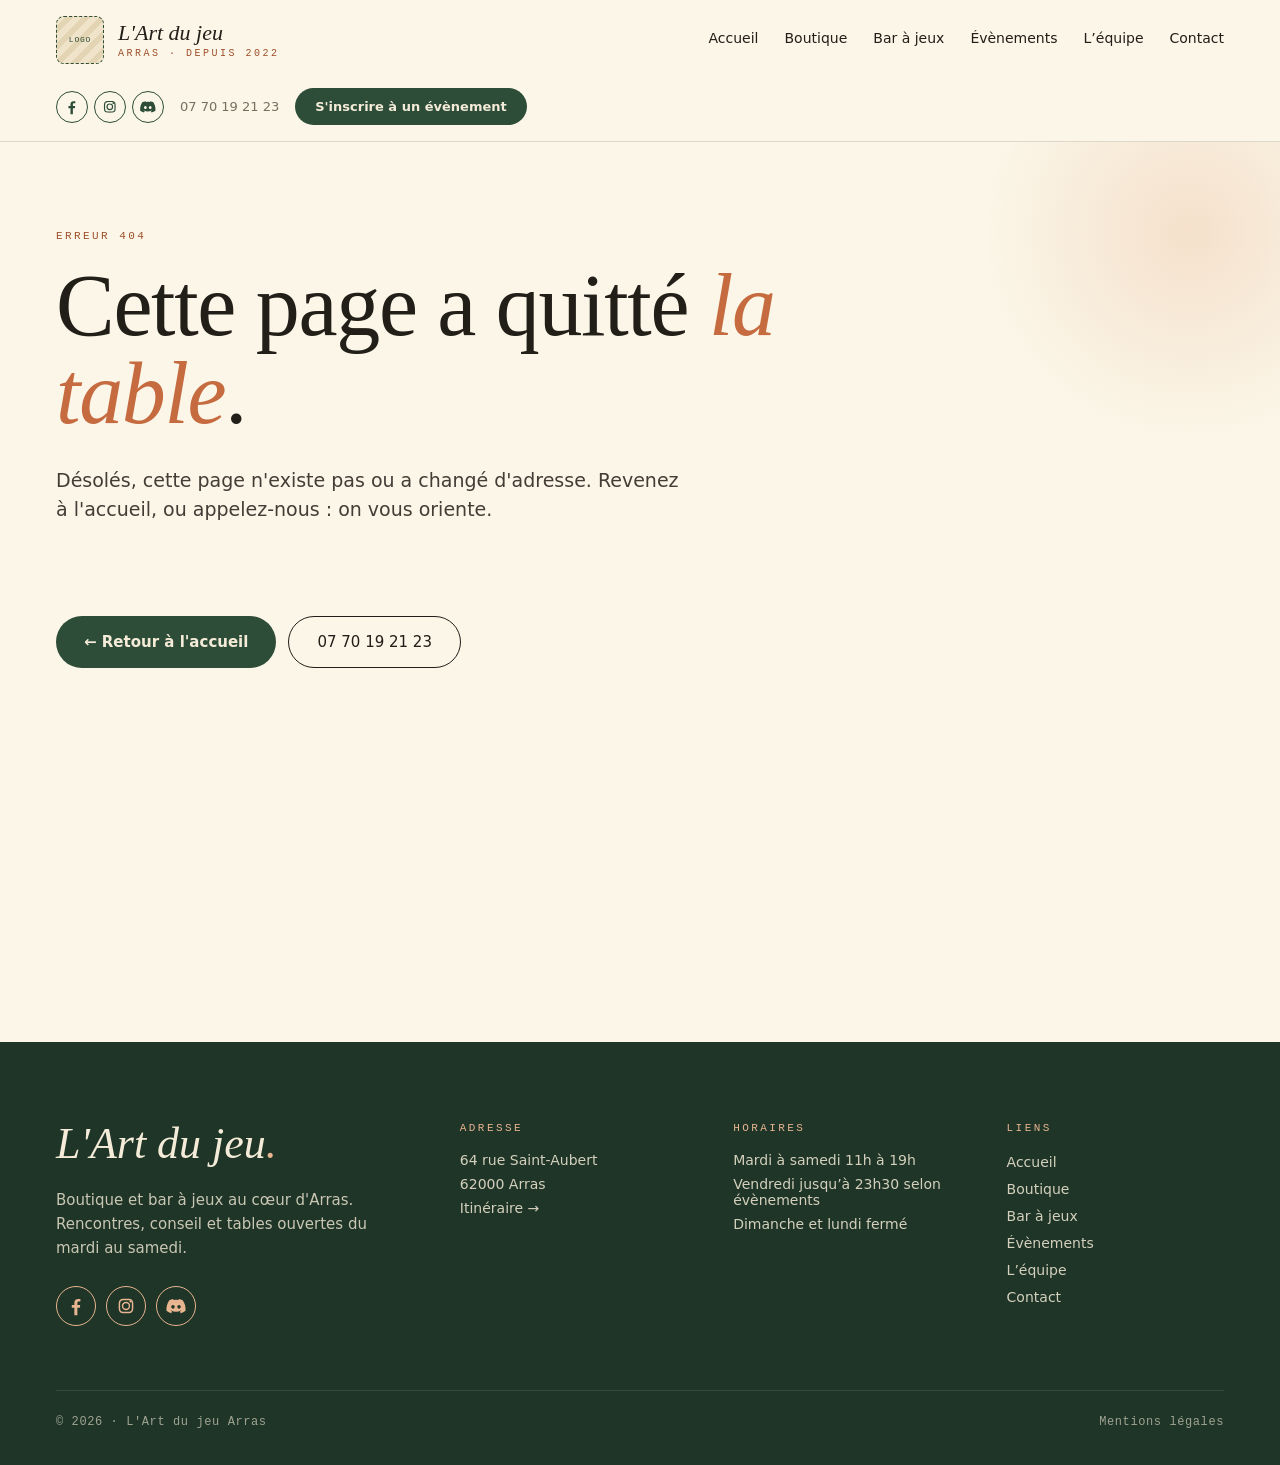
==== 404/index.html @ 3805fa7f "Démo du 2026-09-25" ====
<!DOCTYPE html><html lang="fr" data-beasties-container><head>
  <meta charset="utf-8">
  <title>Page introuvable · L’Art du jeu Arras</title>
  <base href="/lartdujeu-demo/">
  <meta name="viewport" content="width=device-width, initial-scale=1">
  <meta name="theme-color" content="#FBF6E8">
  <link rel="icon" type="image/svg+xml" href="favicon.svg">
  <!-- TODO logo : apple-touch-icon provisoire (lettre « L » du favicon), à décliner du logo -->
  <link rel="apple-touch-icon" href="apple-touch-icon.png">
  <!-- Partage (Open Graph, X/Twitter) : balises communes à toutes les pages ; og:title, og:description,
       og:url et l'URL canonique sont posés par route (src/app/seo-title-strategy.ts). -->
  <meta property="og:type" content="website">
  <meta property="og:site_name" content="L'Art du jeu Arras">
  <meta property="og:locale" content="fr_FR">
  <!-- TODO image de partage : og-partage.png provisoire, à refaire avec le logo et les photos -->
  <meta property="og:image" content="https://grissadrauka.github.io/lartdujeu-demo/og-partage.png">
  <meta property="og:image:width" content="1200">
  <meta property="og:image:height" content="630">
  <meta property="og:image:alt" content="L'Art du jeu, boutique et bar à jeux à Arras : le bon jeu, la bonne tablée.">
  <meta name="twitter:card" content="summary_large_image">
  <!-- Polices hébergées sur le site (src/styles/_fonts.scss) : préchargement de celles du haut de page -->
  <link rel="preload" href="fonts/manrope-latin.woff2" as="font" type="font/woff2" crossorigin>
  <link rel="preload" href="fonts/instrument-serif-latin.woff2" as="font" type="font/woff2" crossorigin>
  <link rel="preload" href="fonts/instrument-serif-italic-latin.woff2" as="font" type="font/woff2" crossorigin>
<style>@font-face{font-family:"Instrument Serif";font-style:italic;font-weight:400;font-display:swap;src:url(fonts/instrument-serif-italic-latin-ext.woff2) format("woff2");unicode-range:U+0100-02BA,U+02BD-02C5,U+02C7-02CC,U+02CE-02D7,U+02DD-02FF,U+0304,U+0308,U+0329,U+1D00-1DBF,U+1E00-1E9F,U+1EF2-1EFF,U+2020,U+20A0-20AB,U+20AD-20C0,U+2113,U+2C60-2C7F,U+A720-A7FF}@font-face{font-family:"Instrument Serif";font-style:italic;font-weight:400;font-display:swap;src:url(fonts/instrument-serif-italic-latin.woff2) format("woff2");unicode-range:U+0000-00FF,U+0131,U+0152-0153,U+02BB-02BC,U+02C6,U+02DA,U+02DC,U+0304,U+0308,U+0329,U+2000-206F,U+20AC,U+2122,U+2191,U+2193,U+2212,U+2215,U+FEFF,U+FFFD}@font-face{font-family:"Instrument Serif";font-style:normal;font-weight:400;font-display:swap;src:url(fonts/instrument-serif-latin-ext.woff2) format("woff2");unicode-range:U+0100-02BA,U+02BD-02C5,U+02C7-02CC,U+02CE-02D7,U+02DD-02FF,U+0304,U+0308,U+0329,U+1D00-1DBF,U+1E00-1E9F,U+1EF2-1EFF,U+2020,U+20A0-20AB,U+20AD-20C0,U+2113,U+2C60-2C7F,U+A720-A7FF}@font-face{font-family:"Instrument Serif";font-style:normal;font-weight:400;font-display:swap;src:url(fonts/instrument-serif-latin.woff2) format("woff2");unicode-range:U+0000-00FF,U+0131,U+0152-0153,U+02BB-02BC,U+02C6,U+02DA,U+02DC,U+0304,U+0308,U+0329,U+2000-206F,U+20AC,U+2122,U+2191,U+2193,U+2212,U+2215,U+FEFF,U+FFFD}@font-face{font-family:JetBrains Mono;font-style:normal;font-weight:400 500;font-display:swap;src:url(fonts/jetbrains-mono-latin-ext.woff2) format("woff2");unicode-range:U+0100-02BA,U+02BD-02C5,U+02C7-02CC,U+02CE-02D7,U+02DD-02FF,U+0304,U+0308,U+0329,U+1D00-1DBF,U+1E00-1E9F,U+1EF2-1EFF,U+2020,U+20A0-20AB,U+20AD-20C0,U+2113,U+2C60-2C7F,U+A720-A7FF}@font-face{font-family:JetBrains Mono;font-style:normal;font-weight:400 500;font-display:swap;src:url(fonts/jetbrains-mono-latin.woff2) format("woff2");unicode-range:U+0000-00FF,U+0131,U+0152-0153,U+02BB-02BC,U+02C6,U+02DA,U+02DC,U+0304,U+0308,U+0329,U+2000-206F,U+20AC,U+2122,U+2191,U+2193,U+2212,U+2215,U+FEFF,U+FFFD}@font-face{font-family:Manrope;font-style:normal;font-weight:400 700;font-display:swap;src:url(fonts/manrope-latin-ext.woff2) format("woff2");unicode-range:U+0100-02BA,U+02BD-02C5,U+02C7-02CC,U+02CE-02D7,U+02DD-02FF,U+0304,U+0308,U+0329,U+1D00-1DBF,U+1E00-1E9F,U+1EF2-1EFF,U+2020,U+20A0-20AB,U+20AD-20C0,U+2113,U+2C60-2C7F,U+A720-A7FF}@font-face{font-family:Manrope;font-style:normal;font-weight:400 700;font-display:swap;src:url(fonts/manrope-latin.woff2) format("woff2");unicode-range:U+0000-00FF,U+0131,U+0152-0153,U+02BB-02BC,U+02C6,U+02DA,U+02DC,U+0304,U+0308,U+0329,U+2000-206F,U+20AC,U+2122,U+2191,U+2193,U+2212,U+2215,U+FEFF,U+FFFD}:root{--paper: #fbf6e8;--cream: #f4ecd8;--cream-soft: #eae0c8;--forest: #2e4d38;--forest-deep: #1f3527;--terra: #c56b3f;--terra-deep: #9f4f2a;--terra-deeper: #864526;--apricot: #e8b591;--ink: #221e18;--mute: #7a6f5f;--rule: rgba(34, 30, 24, .14);--rule-on-dark: rgba(244, 236, 216, .18);--ph-cream-bg: #efe4c9;--ph-cream-stripe: #e3d5b3;--font-serif: "Instrument Serif", serif;--font-sans: "Manrope", system-ui, sans-serif;--font-mono: "JetBrains Mono", ui-monospace, monospace;--frame-max: 1440px;--content-max: 1328px;--gutter: 56px;--section-y: 110px;--radius-pill: 999px;--radius-logo: 8px;--shadow-polaroid-lg: 0 24px 40px rgba(34, 30, 24, .18);--shadow-polaroid-md: 0 18px 32px rgba(34, 30, 24, .16);--shadow-polaroid-sm: 0 12px 24px rgba(34, 30, 24, .15);--shadow-polaroid-dark-lg: 0 30px 50px rgba(0, 0, 0, .35);--shadow-polaroid-dark-md: 0 24px 36px rgba(0, 0, 0, .3);--focus-ring: var(--terra);--transition-fast: .15s ease}@media(max-width:960px){:root{--gutter: 24px}}.btn{display:inline-flex;align-items:center;border:0;border-radius:var(--radius-pill);font-weight:600;text-decoration:none;cursor:pointer;transition:background-color var(--transition-fast),color var(--transition-fast)}.btn--lg{padding:16px 28px;font-size:15px}.btn--forest{background:var(--forest);color:var(--cream)}.btn--forest:hover,.btn--forest:focus-visible{background:var(--forest-deep);color:var(--cream)}.btn--outline{border:1.5px solid var(--ink);background:transparent;color:var(--ink);font-weight:500}*,*:before,*:after{box-sizing:border-box}html,body{margin:0;padding:0;background:var(--paper)}body{font-family:var(--font-sans);color:var(--ink);-webkit-font-smoothing:antialiased}a{color:inherit}a:hover{color:var(--terra-deep)}a:not(.btn,.pill,.skip-link,.link--logo,.link--bordered):is(:hover,:focus-visible){text-decoration-line:underline;text-underline-offset:.2em}button{font-family:inherit}.visually-hidden,.skip-link{position:absolute!important;width:1px;height:1px;padding:0;margin:-1px;overflow:hidden;clip:rect(0,0,0,0);white-space:nowrap;border:0}.skip-link:focus-visible{position:fixed!important;top:12px;left:12px;z-index:200;width:auto;height:auto;margin:0;padding:11px 20px;clip:auto;background:var(--forest);color:var(--cream);border-radius:var(--radius-pill);font-size:13px;font-weight:600;text-decoration:none}main[tabindex="-1"]:focus{outline:none}
</style><link rel="stylesheet" href="styles-6MZDBG5O.css" media="print" onload="this.media='all'"><noscript><link rel="stylesheet" href="styles-6MZDBG5O.css"></noscript><style ng-app-id="ng">[_nghost-ng-c1560462868]{display:contents}.header[_ngcontent-ng-c1560462868]{position:sticky;top:0;z-index:50;display:flex;flex-wrap:wrap;align-items:center;justify-content:space-between;gap:24px;padding-top:16px;padding-bottom:16px;padding-right:max(var(--gutter),(100% - var(--content-max)) / 2);padding-left:max(var(--gutter),(100% - var(--content-max)) / 2);background:var(--paper);border-bottom:1px solid var(--rule)}@media(max-width:960px){.header[_ngcontent-ng-c1560462868]{flex-wrap:nowrap}}.brand[_ngcontent-ng-c1560462868]{display:flex;align-items:center;gap:14px;text-decoration:none;color:inherit}.brand[_ngcontent-ng-c1560462868]:hover{color:inherit}.brand__logo[_ngcontent-ng-c1560462868]{display:flex;flex:none;align-items:center;justify-content:center;width:48px;height:48px;border:1px dashed var(--forest);border-radius:var(--radius-logo);background:repeating-linear-gradient(135deg,var(--ph-cream-bg) 0 6px,var(--ph-cream-stripe) 6px 12px);color:var(--forest);font:500 8px/1 var(--font-mono);letter-spacing:.1em}.brand__text[_ngcontent-ng-c1560462868]{display:flex;flex-direction:column;line-height:1.1}.brand__name[_ngcontent-ng-c1560462868]{font-family:var(--font-serif);font-size:22px;font-style:italic;color:var(--ink)}.brand__tagline[_ngcontent-ng-c1560462868]{margin-top:2px;font-family:var(--font-mono);font-size:10px;letter-spacing:.25em;text-transform:uppercase;color:var(--terra-deep)}.nav[_ngcontent-ng-c1560462868]{display:flex;flex-wrap:wrap;gap:26px;font-size:14px}@media(max-width:960px){.nav[_ngcontent-ng-c1560462868]{display:none}}.nav__link[_ngcontent-ng-c1560462868], .menu__link[_ngcontent-ng-c1560462868]{padding-bottom:3px;border-bottom:1.5px solid transparent;color:var(--ink);font-weight:500;text-decoration:none}.nav__link[_ngcontent-ng-c1560462868]:hover, .nav__link[_ngcontent-ng-c1560462868]:focus-visible, .menu__link[_ngcontent-ng-c1560462868]:hover, .menu__link[_ngcontent-ng-c1560462868]:focus-visible{border-bottom-color:currentColor;color:var(--terra-deep)}.nav__link.is-active[_ngcontent-ng-c1560462868], .menu__link.is-active[_ngcontent-ng-c1560462868]{border-bottom-color:var(--terra);color:var(--forest);font-weight:600}.actions[_ngcontent-ng-c1560462868]{display:flex;align-items:center;gap:16px;font-size:13px}@media(max-width:960px){.actions[_ngcontent-ng-c1560462868]{display:none}}.actions__phone[_ngcontent-ng-c1560462868]{color:var(--mute);font-variant-numeric:tabular-nums}.pill[_ngcontent-ng-c1560462868]{display:inline-flex;align-items:center;padding:11px 20px;border-radius:var(--radius-pill);font-size:13px;font-weight:600;text-decoration:none;white-space:nowrap;transition:background-color var(--transition-fast)}.pill--forest[_ngcontent-ng-c1560462868]{background:var(--forest);color:var(--cream)}.pill--forest[_ngcontent-ng-c1560462868]:hover, .pill--forest[_ngcontent-ng-c1560462868]:focus-visible{background:var(--forest-deep);color:var(--cream)}.burger[_ngcontent-ng-c1560462868], .menu__close[_ngcontent-ng-c1560462868]{display:flex;flex:none;align-items:center;justify-content:center;width:44px;height:44px;margin-right:-10px;padding:0;border:0;background:transparent;color:var(--ink);cursor:pointer}.burger[_ngcontent-ng-c1560462868]   svg[_ngcontent-ng-c1560462868], .menu__close[_ngcontent-ng-c1560462868]   svg[_ngcontent-ng-c1560462868]{width:24px;height:24px;fill:none;stroke:currentColor;stroke-width:1.75;stroke-linecap:round}@media(min-width:961px){.burger[_ngcontent-ng-c1560462868]{display:none}}.menu[_ngcontent-ng-c1560462868]{position:fixed;inset:0;z-index:100;display:flex;flex-direction:column;overflow-y:auto;padding:0 var(--gutter) 40px;background:var(--paper)}.menu[hidden][_ngcontent-ng-c1560462868]{display:none}@media(min-width:961px){.menu[_ngcontent-ng-c1560462868]{display:none}}.menu__top[_ngcontent-ng-c1560462868]{display:flex;flex:none;align-items:center;justify-content:flex-end;height:81px}.menu__nav[_ngcontent-ng-c1560462868]{display:flex;flex-direction:column;align-items:flex-start;gap:14px;margin-top:16px}.menu__link[_ngcontent-ng-c1560462868]{font-family:var(--font-serif);font-size:32px;line-height:1.15}.menu__link.is-active[_ngcontent-ng-c1560462868]{font-weight:400}.menu__extras[_ngcontent-ng-c1560462868]{display:flex;flex-direction:column;align-items:flex-start;gap:24px;margin-top:40px}.menu__phone[_ngcontent-ng-c1560462868]{color:var(--mute);font-size:15px;font-variant-numeric:tabular-nums}:where(.actions__phone[_ngcontent-ng-c1560462868], .menu__phone[_ngcontent-ng-c1560462868]){text-decoration:none}</style><style ng-app-id="ng">:where(.footer[_ngcontent-ng-c1738667600]   a[_ngcontent-ng-c1738667600]){color:inherit;text-decoration:none}.footer[_ngcontent-ng-c1738667600]{padding-top:80px;padding-bottom:36px;padding-right:max(var(--gutter),(100% - var(--content-max)) / 2);padding-left:max(var(--gutter),(100% - var(--content-max)) / 2);background:var(--forest-deep);color:var(--cream);--focus-ring: var(--apricot)}.footer[_ngcontent-ng-c1738667600]   a[_ngcontent-ng-c1738667600]:hover{color:var(--apricot)}.footer__grid[_ngcontent-ng-c1738667600]{display:grid;grid-template-columns:1.6fr 1fr 1fr 1fr;align-items:start;gap:56px}@media(max-width:960px){.footer__grid[_ngcontent-ng-c1738667600]{grid-template-columns:1fr}}.footer__name[_ngcontent-ng-c1738667600]{margin:0;font-family:var(--font-serif);font-size:44px;font-style:italic;line-height:1}.footer__dot[_ngcontent-ng-c1738667600]{color:var(--apricot)}.footer__pitch[_ngcontent-ng-c1738667600]{max-width:360px;margin:22px 0 0;font-size:15px;line-height:1.6;opacity:.8}.footer__socials[_ngcontent-ng-c1738667600]{margin-top:26px}.footer__title[_ngcontent-ng-c1738667600]{margin:0 0 18px;font-family:var(--font-mono);font-size:11px;font-weight:400;letter-spacing:.22em;text-transform:uppercase;color:var(--apricot)}.footer__list[_ngcontent-ng-c1738667600]{display:flex;flex-direction:column;gap:8px;margin:0;padding:0;list-style:none}.footer__list[_ngcontent-ng-c1738667600]   li[_ngcontent-ng-c1738667600]{font-size:14px;font-variant-numeric:tabular-nums;opacity:.85}.footer__list--links[_ngcontent-ng-c1738667600]   li[_ngcontent-ng-c1738667600]{font-size:16px}.footer__list--links[_ngcontent-ng-c1738667600]   li[_ngcontent-ng-c1738667600]   a[_ngcontent-ng-c1738667600]{font-size:14px}.footer__bottom[_ngcontent-ng-c1738667600]{display:flex;flex-wrap:wrap;justify-content:space-between;gap:12px;margin-top:64px;padding-top:24px;border-top:1px solid var(--rule-on-dark);font-family:var(--font-mono);font-size:12px;letter-spacing:.05em;opacity:.6}</style><style ng-app-id="ng">[_nghost-ng-c3485440566]{display:block;--tone: var(--forest)}.tone-apricot[_nghost-ng-c3485440566]{--tone: var(--apricot)}.socials[_ngcontent-ng-c3485440566]{display:flex;gap:var(--gap);margin:0;padding:0;list-style:none}a[_ngcontent-ng-c3485440566]{display:flex;align-items:center;justify-content:center;width:var(--size);height:var(--size);border:1px solid var(--tone);border-radius:50%;color:var(--tone)}a[_ngcontent-ng-c3485440566]:hover{color:var(--tone)}svg[_ngcontent-ng-c3485440566]{width:calc(var(--size) * .55);height:calc(var(--size) * .55);fill:currentColor}</style><style ng-app-id="ng">[_nghost-ng-c2407406212]{display:block;min-height:100svh}.actions[_ngcontent-ng-c2407406212]{padding-right:max(var(--gutter),(100% - var(--content-max)) / 2);padding-left:max(var(--gutter),(100% - var(--content-max)) / 2);display:flex;flex-wrap:wrap;gap:12px;padding-bottom:var(--section-y);background:var(--paper)}</style><style ng-app-id="ng">[_nghost-ng-c1522239217]{display:block}.hero[_ngcontent-ng-c1522239217]{position:relative;overflow:hidden;padding-top:88px;padding-bottom:72px;padding-right:max(var(--gutter),(100% - var(--content-max)) / 2);padding-left:max(var(--gutter),(100% - var(--content-max)) / 2);background:var(--paper);color:var(--ink)}.hero__glow[_ngcontent-ng-c1522239217]{position:absolute;top:-120px;right:calc(max(0px,(100% - var(--frame-max)) / 2) - 120px);width:420px;height:420px;border-radius:50%;background:radial-gradient(circle,color-mix(in srgb,var(--apricot) 33%,transparent) 0%,transparent 70%);pointer-events:none}.hero__inner[_ngcontent-ng-c1522239217]{position:relative;max-width:880px}.hero__title[_ngcontent-ng-c1522239217]{margin:20px 0 0;font-family:var(--font-serif);font-size:88px;font-weight:400;line-height:1;letter-spacing:-.015em}@media(max-width:960px){.hero__title[_ngcontent-ng-c1522239217]{font-size:56px}}.hero__title[_ngcontent-ng-c1522239217]     em.terra{color:var(--terra)}.hero__title[_ngcontent-ng-c1522239217]     em.forest{color:var(--forest)}.hero__subtitle[_ngcontent-ng-c1522239217]{max-width:640px;margin:28px 0 1em;font-size:19px;line-height:1.55;opacity:.85}</style><style ng-app-id="ng">[_nghost-ng-c301212031]{display:block;font-family:var(--font-mono);font-size:11px;letter-spacing:.22em;text-transform:uppercase;color:var(--kicker-color, var(--terra-deep))}</style><meta property="og:title" content="Page introuvable · L’Art du jeu Arras"><meta name="description" content="Cette page n’existe pas ou plus."><meta property="og:description" content="Cette page n’existe pas ou plus."><meta name="robots" content="noindex"></head>
<body><!--nghm--><script type="text/javascript" id="ng-event-dispatch-contract">(()=>{function p(t,n,r,o,e,i,f,m){return{eventType:t,event:n,targetElement:r,eic:o,timeStamp:e,eia:i,eirp:f,eiack:m}}function u(t){let n=[],r=e=>{n.push(e)};return{c:t,q:n,et:[],etc:[],d:r,h:e=>{r(p(e.type,e,e.target,t,Date.now()))}}}function s(t,n,r){for(let o=0;o<n.length;o++){let e=n[o];(r?t.etc:t.et).push(e),t.c.addEventListener(e,t.h,r)}}function c(t,n,r,o,e=window){let i=u(t);e._ejsas||(e._ejsas={}),e._ejsas[n]=i,s(i,r),s(i,o,!0)}window.__jsaction_bootstrap=c;})();
</script><script>window.__jsaction_bootstrap(document.body,"ng",["click","keydown"],[]);</script>
  <adj-root ng-version="20.3.31" ngh="6" ng-server-context="ssg"><a href="#contenu" class="skip-link" jsaction="click:;">Aller au contenu</a><adj-header _nghost-ng-c1560462868 ngh="1"><header _ngcontent-ng-c1560462868 class="header"><a _ngcontent-ng-c1560462868 routerlink="/" class="brand link--logo" href="/lartdujeu-demo/" jsaction="click:;"><span _ngcontent-ng-c1560462868 aria-hidden="true" class="brand__logo">LOGO</span><span _ngcontent-ng-c1560462868 class="brand__text"><span _ngcontent-ng-c1560462868 class="brand__name">L'Art du jeu</span><span _ngcontent-ng-c1560462868 class="brand__tagline">Arras · depuis 2022</span></span></a><nav _ngcontent-ng-c1560462868 aria-label="Navigation principale" class="nav"><a _ngcontent-ng-c1560462868 routerlinkactive="is-active" ariacurrentwhenactive="page" class="nav__link link--bordered" href="/lartdujeu-demo/" jsaction="click:;">Accueil</a><a _ngcontent-ng-c1560462868 routerlinkactive="is-active" ariacurrentwhenactive="page" class="nav__link link--bordered" href="/lartdujeu-demo/boutique" jsaction="click:;">Boutique</a><a _ngcontent-ng-c1560462868 routerlinkactive="is-active" ariacurrentwhenactive="page" class="nav__link link--bordered" href="/lartdujeu-demo/bar" jsaction="click:;">Bar à jeux</a><a _ngcontent-ng-c1560462868 routerlinkactive="is-active" ariacurrentwhenactive="page" class="nav__link link--bordered" href="/lartdujeu-demo/evenements" jsaction="click:;">Évènements</a><a _ngcontent-ng-c1560462868 routerlinkactive="is-active" ariacurrentwhenactive="page" class="nav__link link--bordered" href="/lartdujeu-demo/equipe" jsaction="click:;">L’équipe</a><a _ngcontent-ng-c1560462868 routerlinkactive="is-active" ariacurrentwhenactive="page" class="nav__link link--bordered" href="/lartdujeu-demo/contact" jsaction="click:;">Contact</a><!----></nav><div _ngcontent-ng-c1560462868 class="actions"><adj-social-links _ngcontent-ng-c1560462868 tone="forest" _nghost-ng-c3485440566 class="tone-forest" ngh="0"><ul _ngcontent-ng-c3485440566 class="socials" style="--size: 32px; --gap: 6px;"><li _ngcontent-ng-c3485440566><a _ngcontent-ng-c3485440566 target="_blank" rel="noopener noreferrer" href="https://www.facebook.com/lartdujeuarras" title="Facebook" aria-label="Facebook"><svg _ngcontent-ng-c3485440566="" viewBox="0 0 24 24" aria-hidden="true" focusable="false"><path _ngcontent-ng-c3485440566="" d="M13.5 22v-8h2.7l.4-3.2h-3.1V8.8c0-.9.3-1.6 1.6-1.6h1.7V4.4c-.3 0-1.3-.1-2.5-.1-2.5 0-4.1 1.5-4.1 4.2v2.3H7.4V14h2.8v8h3.3z"/></svg></a></li><li _ngcontent-ng-c3485440566><a _ngcontent-ng-c3485440566 target="_blank" rel="noopener noreferrer" href="https://www.instagram.com/lartdujeuarras" title="Instagram" aria-label="Instagram"><svg _ngcontent-ng-c3485440566="" viewBox="0 0 24 24" aria-hidden="true" focusable="false"><path _ngcontent-ng-c3485440566="" d="M12 7.4A4.6 4.6 0 1 0 12 16.6 4.6 4.6 0 1 0 12 7.4zm0 7.6a3 3 0 1 1 0-6 3 3 0 0 1 0 6zm5.9-7.8a1.1 1.1 0 1 1-2.2 0 1.1 1.1 0 0 1 2.2 0zM12 4c-2.2 0-2.5 0-3.3.1-2.9.1-4.5 1.7-4.6 4.6C4 9.5 4 9.8 4 12s0 2.5.1 3.3c.1 2.9 1.7 4.5 4.6 4.6.8.1 1.1.1 3.3.1s2.5 0 3.3-.1c2.9-.1 4.5-1.7 4.6-4.6.1-.8.1-1.1.1-3.3s0-2.5-.1-3.3c-.1-2.9-1.7-4.5-4.6-4.6C14.5 4 14.2 4 12 4zm0 1.6c2.1 0 2.4 0 3.2.1 2.1.1 3 1.1 3.1 3.1.1.8.1 1.1.1 3.2s0 2.4-.1 3.2c-.1 2-1 3-3.1 3.1-.8.1-1.1.1-3.2.1s-2.4 0-3.2-.1c-2.1-.1-3-1.1-3.1-3.1-.1-.8-.1-1.1-.1-3.2s0-2.4.1-3.2c.1-2 1-3 3.1-3.1.8-.1 1.1-.1 3.2-.1z"/></svg></a></li><li _ngcontent-ng-c3485440566><a _ngcontent-ng-c3485440566 target="_blank" rel="noopener noreferrer" href="#" title="Discord" aria-label="Discord"><svg _ngcontent-ng-c3485440566="" viewBox="0 0 24 24" aria-hidden="true" focusable="false"><path _ngcontent-ng-c3485440566="" d="M19.3 5.6A17 17 0 0 0 15.1 4.3l-.5 1.1a15.8 15.8 0 0 0-5.2 0l-.5-1.1a17 17 0 0 0-4.2 1.3C2 9.6 1.3 13.5 1.6 17.3a17 17 0 0 0 5.2 2.6l1.1-1.8c-.6-.2-1.2-.5-1.7-.8l.4-.3a12.2 12.2 0 0 0 10.8 0l.4.3c-.5.3-1.1.6-1.7.8l1.1 1.8a17 17 0 0 0 5.2-2.6c.4-4.4-.7-8.3-3.1-11.7zM8.7 15c-1 0-1.9-1-1.9-2.1s.8-2.1 1.9-2.1 1.9 1 1.9 2.1S9.8 15 8.7 15zm6.6 0c-1 0-1.9-1-1.9-2.1s.8-2.1 1.9-2.1 1.9 1 1.9 2.1-.8 2.1-1.9 2.1z"/></svg></a></li><!----></ul></adj-social-links><a _ngcontent-ng-c1560462868 class="actions__phone" href="tel:+33770192123">07&nbsp;70&nbsp;19&nbsp;21&nbsp;23</a><a _ngcontent-ng-c1560462868 routerlink="/evenements" class="pill pill--forest" href="/lartdujeu-demo/evenements" jsaction="click:;">S'inscrire à un évènement</a></div><button _ngcontent-ng-c1560462868 type="button" aria-controls="menu-mobile" class="burger" aria-expanded="false" jsaction="click:;"><span _ngcontent-ng-c1560462868 class="visually-hidden">Ouvrir le menu</span><svg _ngcontent-ng-c1560462868="" viewBox="0 0 24 24" aria-hidden="true" focusable="false"><path _ngcontent-ng-c1560462868="" d="M3 6h18M3 12h18M3 18h18"/></svg></button></header><div _ngcontent-ng-c1560462868 id="menu-mobile" role="dialog" aria-modal="true" aria-label="Menu" class="menu" hidden jsaction="keydown:;"><div _ngcontent-ng-c1560462868 class="menu__top"><button _ngcontent-ng-c1560462868 type="button" class="menu__close" jsaction="click:;"><span _ngcontent-ng-c1560462868 class="visually-hidden">Fermer le menu</span><svg _ngcontent-ng-c1560462868="" viewBox="0 0 24 24" aria-hidden="true" focusable="false"><path _ngcontent-ng-c1560462868="" d="M5 5l14 14M19 5L5 19"/></svg></button></div><nav _ngcontent-ng-c1560462868 aria-label="Navigation principale" class="menu__nav"><a _ngcontent-ng-c1560462868 routerlinkactive="is-active" ariacurrentwhenactive="page" class="menu__link link--bordered" href="/lartdujeu-demo/" jsaction="click:;">Accueil</a><a _ngcontent-ng-c1560462868 routerlinkactive="is-active" ariacurrentwhenactive="page" class="menu__link link--bordered" href="/lartdujeu-demo/boutique" jsaction="click:;">Boutique</a><a _ngcontent-ng-c1560462868 routerlinkactive="is-active" ariacurrentwhenactive="page" class="menu__link link--bordered" href="/lartdujeu-demo/bar" jsaction="click:;">Bar à jeux</a><a _ngcontent-ng-c1560462868 routerlinkactive="is-active" ariacurrentwhenactive="page" class="menu__link link--bordered" href="/lartdujeu-demo/evenements" jsaction="click:;">Évènements</a><a _ngcontent-ng-c1560462868 routerlinkactive="is-active" ariacurrentwhenactive="page" class="menu__link link--bordered" href="/lartdujeu-demo/equipe" jsaction="click:;">L’équipe</a><a _ngcontent-ng-c1560462868 routerlinkactive="is-active" ariacurrentwhenactive="page" class="menu__link link--bordered" href="/lartdujeu-demo/contact" jsaction="click:;">Contact</a><!----></nav><div _ngcontent-ng-c1560462868 class="menu__extras"><a _ngcontent-ng-c1560462868 routerlink="/evenements" class="pill pill--forest" href="/lartdujeu-demo/evenements" jsaction="click:;">S'inscrire à un évènement</a><a _ngcontent-ng-c1560462868 class="menu__phone" href="tel:+33770192123">07&nbsp;70&nbsp;19&nbsp;21&nbsp;23</a><adj-social-links _ngcontent-ng-c1560462868 tone="forest" _nghost-ng-c3485440566 class="tone-forest" ngh="0"><ul _ngcontent-ng-c3485440566 class="socials" style="--size: 44px; --gap: 10px;"><li _ngcontent-ng-c3485440566><a _ngcontent-ng-c3485440566 target="_blank" rel="noopener noreferrer" href="https://www.facebook.com/lartdujeuarras" title="Facebook" aria-label="Facebook"><svg _ngcontent-ng-c3485440566="" viewBox="0 0 24 24" aria-hidden="true" focusable="false"><path _ngcontent-ng-c3485440566="" d="M13.5 22v-8h2.7l.4-3.2h-3.1V8.8c0-.9.3-1.6 1.6-1.6h1.7V4.4c-.3 0-1.3-.1-2.5-.1-2.5 0-4.1 1.5-4.1 4.2v2.3H7.4V14h2.8v8h3.3z"/></svg></a></li><li _ngcontent-ng-c3485440566><a _ngcontent-ng-c3485440566 target="_blank" rel="noopener noreferrer" href="https://www.instagram.com/lartdujeuarras" title="Instagram" aria-label="Instagram"><svg _ngcontent-ng-c3485440566="" viewBox="0 0 24 24" aria-hidden="true" focusable="false"><path _ngcontent-ng-c3485440566="" d="M12 7.4A4.6 4.6 0 1 0 12 16.6 4.6 4.6 0 1 0 12 7.4zm0 7.6a3 3 0 1 1 0-6 3 3 0 0 1 0 6zm5.9-7.8a1.1 1.1 0 1 1-2.2 0 1.1 1.1 0 0 1 2.2 0zM12 4c-2.2 0-2.5 0-3.3.1-2.9.1-4.5 1.7-4.6 4.6C4 9.5 4 9.8 4 12s0 2.5.1 3.3c.1 2.9 1.7 4.5 4.6 4.6.8.1 1.1.1 3.3.1s2.5 0 3.3-.1c2.9-.1 4.5-1.7 4.6-4.6.1-.8.1-1.1.1-3.3s0-2.5-.1-3.3c-.1-2.9-1.7-4.5-4.6-4.6C14.5 4 14.2 4 12 4zm0 1.6c2.1 0 2.4 0 3.2.1 2.1.1 3 1.1 3.1 3.1.1.8.1 1.1.1 3.2s0 2.4-.1 3.2c-.1 2-1 3-3.1 3.1-.8.1-1.1.1-3.2.1s-2.4 0-3.2-.1c-2.1-.1-3-1.1-3.1-3.1-.1-.8-.1-1.1-.1-3.2s0-2.4.1-3.2c.1-2 1-3 3.1-3.1.8-.1 1.1-.1 3.2-.1z"/></svg></a></li><li _ngcontent-ng-c3485440566><a _ngcontent-ng-c3485440566 target="_blank" rel="noopener noreferrer" href="#" title="Discord" aria-label="Discord"><svg _ngcontent-ng-c3485440566="" viewBox="0 0 24 24" aria-hidden="true" focusable="false"><path _ngcontent-ng-c3485440566="" d="M19.3 5.6A17 17 0 0 0 15.1 4.3l-.5 1.1a15.8 15.8 0 0 0-5.2 0l-.5-1.1a17 17 0 0 0-4.2 1.3C2 9.6 1.3 13.5 1.6 17.3a17 17 0 0 0 5.2 2.6l1.1-1.8c-.6-.2-1.2-.5-1.7-.8l.4-.3a12.2 12.2 0 0 0 10.8 0l.4.3c-.5.3-1.1.6-1.7.8l1.1 1.8a17 17 0 0 0 5.2-2.6c.4-4.4-.7-8.3-3.1-11.7zM8.7 15c-1 0-1.9-1-1.9-2.1s.8-2.1 1.9-2.1 1.9 1 1.9 2.1S9.8 15 8.7 15zm6.6 0c-1 0-1.9-1-1.9-2.1s.8-2.1 1.9-2.1 1.9 1 1.9 2.1-.8 2.1-1.9 2.1z"/></svg></a></li><!----></ul></adj-social-links></div></div></adj-header><router-outlet></router-outlet><adj-not-found-page _nghost-ng-c2407406212 ngh="4"><main _ngcontent-ng-c2407406212 id="contenu" tabindex="-1"><adj-page-hero _ngcontent-ng-c2407406212 kicker="Erreur 404" subtitle="Désolés, cette page n'existe pas ou a changé d'adresse. Revenez à l'accueil, ou appelez-nous : on vous oriente." _nghost-ng-c1522239217 ngh="3"><section _ngcontent-ng-c1522239217 class="hero"><div _ngcontent-ng-c1522239217 aria-hidden="true" class="hero__glow"></div><div _ngcontent-ng-c1522239217 class="hero__inner"><adj-kicker _ngcontent-ng-c1522239217 _nghost-ng-c301212031 ngh="2">Erreur 404</adj-kicker><h1 _ngcontent-ng-c1522239217 class="hero__title"> Cette page a quitté <em _ngcontent-ng-c2407406212 class="terra">la table</em>. </h1><p _ngcontent-ng-c1522239217 class="hero__subtitle">Désolés, cette page n'existe pas ou a changé d'adresse. Revenez à l'accueil, ou appelez-nous : on vous oriente.</p><!----></div></section></adj-page-hero><section _ngcontent-ng-c2407406212 class="actions"><a _ngcontent-ng-c2407406212 routerlink="/" class="btn btn--lg btn--forest" href="/lartdujeu-demo/" jsaction="click:;">← Retour à l'accueil</a><a _ngcontent-ng-c2407406212 class="btn btn--lg btn--outline" href="tel:+33770192123"><span _ngcontent-ng-c2407406212 class="visually-hidden">Appeler le </span>07&nbsp;70&nbsp;19&nbsp;21&nbsp;23</a></section></main></adj-not-found-page><!----><adj-footer _nghost-ng-c1738667600 ngh="5"><footer _ngcontent-ng-c1738667600 class="footer"><div _ngcontent-ng-c1738667600 class="footer__grid"><div _ngcontent-ng-c1738667600 class="footer__brand"><p _ngcontent-ng-c1738667600 class="footer__name">L'Art du jeu<span _ngcontent-ng-c1738667600 class="footer__dot">.</span></p><p _ngcontent-ng-c1738667600 class="footer__pitch"> Boutique et bar à jeux au cœur d'Arras. Rencontres, conseil et tables ouvertes du mardi au samedi. </p><adj-social-links _ngcontent-ng-c1738667600 tone="apricot" class="footer__socials tone-apricot" _nghost-ng-c3485440566 ngh="0"><ul _ngcontent-ng-c3485440566 class="socials" style="--size: 40px; --gap: 10px;"><li _ngcontent-ng-c3485440566><a _ngcontent-ng-c3485440566 target="_blank" rel="noopener noreferrer" href="https://www.facebook.com/lartdujeuarras" title="Facebook" aria-label="Facebook"><svg _ngcontent-ng-c3485440566="" viewBox="0 0 24 24" aria-hidden="true" focusable="false"><path _ngcontent-ng-c3485440566="" d="M13.5 22v-8h2.7l.4-3.2h-3.1V8.8c0-.9.3-1.6 1.6-1.6h1.7V4.4c-.3 0-1.3-.1-2.5-.1-2.5 0-4.1 1.5-4.1 4.2v2.3H7.4V14h2.8v8h3.3z"/></svg></a></li><li _ngcontent-ng-c3485440566><a _ngcontent-ng-c3485440566 target="_blank" rel="noopener noreferrer" href="https://www.instagram.com/lartdujeuarras" title="Instagram" aria-label="Instagram"><svg _ngcontent-ng-c3485440566="" viewBox="0 0 24 24" aria-hidden="true" focusable="false"><path _ngcontent-ng-c3485440566="" d="M12 7.4A4.6 4.6 0 1 0 12 16.6 4.6 4.6 0 1 0 12 7.4zm0 7.6a3 3 0 1 1 0-6 3 3 0 0 1 0 6zm5.9-7.8a1.1 1.1 0 1 1-2.2 0 1.1 1.1 0 0 1 2.2 0zM12 4c-2.2 0-2.5 0-3.3.1-2.9.1-4.5 1.7-4.6 4.6C4 9.5 4 9.8 4 12s0 2.5.1 3.3c.1 2.9 1.7 4.5 4.6 4.6.8.1 1.1.1 3.3.1s2.5 0 3.3-.1c2.9-.1 4.5-1.7 4.6-4.6.1-.8.1-1.1.1-3.3s0-2.5-.1-3.3c-.1-2.9-1.7-4.5-4.6-4.6C14.5 4 14.2 4 12 4zm0 1.6c2.1 0 2.4 0 3.2.1 2.1.1 3 1.1 3.1 3.1.1.8.1 1.1.1 3.2s0 2.4-.1 3.2c-.1 2-1 3-3.1 3.1-.8.1-1.1.1-3.2.1s-2.4 0-3.2-.1c-2.1-.1-3-1.1-3.1-3.1-.1-.8-.1-1.1-.1-3.2s0-2.4.1-3.2c.1-2 1-3 3.1-3.1.8-.1 1.1-.1 3.2-.1z"/></svg></a></li><li _ngcontent-ng-c3485440566><a _ngcontent-ng-c3485440566 target="_blank" rel="noopener noreferrer" href="#" title="Discord" aria-label="Discord"><svg _ngcontent-ng-c3485440566="" viewBox="0 0 24 24" aria-hidden="true" focusable="false"><path _ngcontent-ng-c3485440566="" d="M19.3 5.6A17 17 0 0 0 15.1 4.3l-.5 1.1a15.8 15.8 0 0 0-5.2 0l-.5-1.1a17 17 0 0 0-4.2 1.3C2 9.6 1.3 13.5 1.6 17.3a17 17 0 0 0 5.2 2.6l1.1-1.8c-.6-.2-1.2-.5-1.7-.8l.4-.3a12.2 12.2 0 0 0 10.8 0l.4.3c-.5.3-1.1.6-1.7.8l1.1 1.8a17 17 0 0 0 5.2-2.6c.4-4.4-.7-8.3-3.1-11.7zM8.7 15c-1 0-1.9-1-1.9-2.1s.8-2.1 1.9-2.1 1.9 1 1.9 2.1S9.8 15 8.7 15zm6.6 0c-1 0-1.9-1-1.9-2.1s.8-2.1 1.9-2.1 1.9 1 1.9 2.1-.8 2.1-1.9 2.1z"/></svg></a></li><!----></ul></adj-social-links></div><div _ngcontent-ng-c1738667600><h2 _ngcontent-ng-c1738667600 class="footer__title">Adresse</h2><ul _ngcontent-ng-c1738667600 class="footer__list"><li _ngcontent-ng-c1738667600>64 rue Saint-Aubert</li><li _ngcontent-ng-c1738667600>62000 Arras</li><li _ngcontent-ng-c1738667600><a _ngcontent-ng-c1738667600 target="_blank" rel="noopener noreferrer" href="https://www.google.com/maps/dir/?api=1&amp;destination=64+rue+Saint-Aubert+62000+Arras">Itinéraire →</a></li></ul></div><div _ngcontent-ng-c1738667600><h2 _ngcontent-ng-c1738667600 class="footer__title">Horaires</h2><ul _ngcontent-ng-c1738667600 class="footer__list"><li _ngcontent-ng-c1738667600>Mardi à samedi  11h à 19h</li><li _ngcontent-ng-c1738667600>Vendredi  jusqu’à 23h30 selon évènements</li><li _ngcontent-ng-c1738667600>Dimanche et lundi  fermé</li><!----></ul></div><nav _ngcontent-ng-c1738667600 aria-label="Liens du pied de page"><h2 _ngcontent-ng-c1738667600 class="footer__title">Liens</h2><ul _ngcontent-ng-c1738667600 class="footer__list footer__list--links"><li _ngcontent-ng-c1738667600><a _ngcontent-ng-c1738667600 href="/lartdujeu-demo/" jsaction="click:;">Accueil</a></li><li _ngcontent-ng-c1738667600><a _ngcontent-ng-c1738667600 href="/lartdujeu-demo/boutique" jsaction="click:;">Boutique</a></li><li _ngcontent-ng-c1738667600><a _ngcontent-ng-c1738667600 href="/lartdujeu-demo/bar" jsaction="click:;">Bar à jeux</a></li><li _ngcontent-ng-c1738667600><a _ngcontent-ng-c1738667600 href="/lartdujeu-demo/evenements" jsaction="click:;">Évènements</a></li><li _ngcontent-ng-c1738667600><a _ngcontent-ng-c1738667600 href="/lartdujeu-demo/equipe" jsaction="click:;">L’équipe</a></li><li _ngcontent-ng-c1738667600><a _ngcontent-ng-c1738667600 href="/lartdujeu-demo/contact" jsaction="click:;">Contact</a></li><!----></ul></nav></div><div _ngcontent-ng-c1738667600 class="footer__bottom"><span _ngcontent-ng-c1738667600>© 2026 · L'Art du jeu Arras</span><a _ngcontent-ng-c1738667600 routerlink="/mentions-legales" href="/lartdujeu-demo/mentions-legales" jsaction="click:;">Mentions légales</a></div></footer></adj-footer></adj-root>
<link rel="modulepreload" href="chunk-55RKIG5P.js"><link rel="modulepreload" href="chunk-ELBV2S32.js"><link rel="modulepreload" href="chunk-7BRIOTT3.js"><link rel="modulepreload" href="chunk-DQXRJ4UL.js"><link rel="modulepreload" href="chunk-U2UA6HIJ.js"><link rel="modulepreload" href="chunk-5Q7ERVXR.js"><link rel="modulepreload" href="chunk-H3E2SO3S.js"><link rel="modulepreload" href="chunk-4SXY3DFI.js"><script src="main-3A5VQO5N.js" type="module"></script>
<link rel="modulepreload" href="chunk-YCHY543G.js">
<link rel="modulepreload" href="chunk-EDFH6YYA.js">
<link rel="modulepreload" href="chunk-LG2QORGC.js">


<script id="ng-state" type="application/json">{"__nghData__":[{"t":{"2":"t1"},"c":{"2":[{"i":"t1","r":1,"x":3}]}},{"t":{"11":"t0","34":"t2"},"c":{"11":[{"i":"t0","r":1,"x":6}],"34":[{"i":"t2","r":1,"x":6}]}},{},{"n":{"4":"3f"},"t":{"7":"t16"},"c":{"7":[{"i":"t16","r":1}]}},{"n":{"2":"1f2nfnf"}},{"t":{"26":"t14","32":"t15"},"c":{"26":[{"i":"t14","r":1,"x":3}],"32":[{"i":"t15","r":1,"x":6}]}},{"c":{"3":[{"i":"c2407406212","r":1}]}}]}</script></body></html>
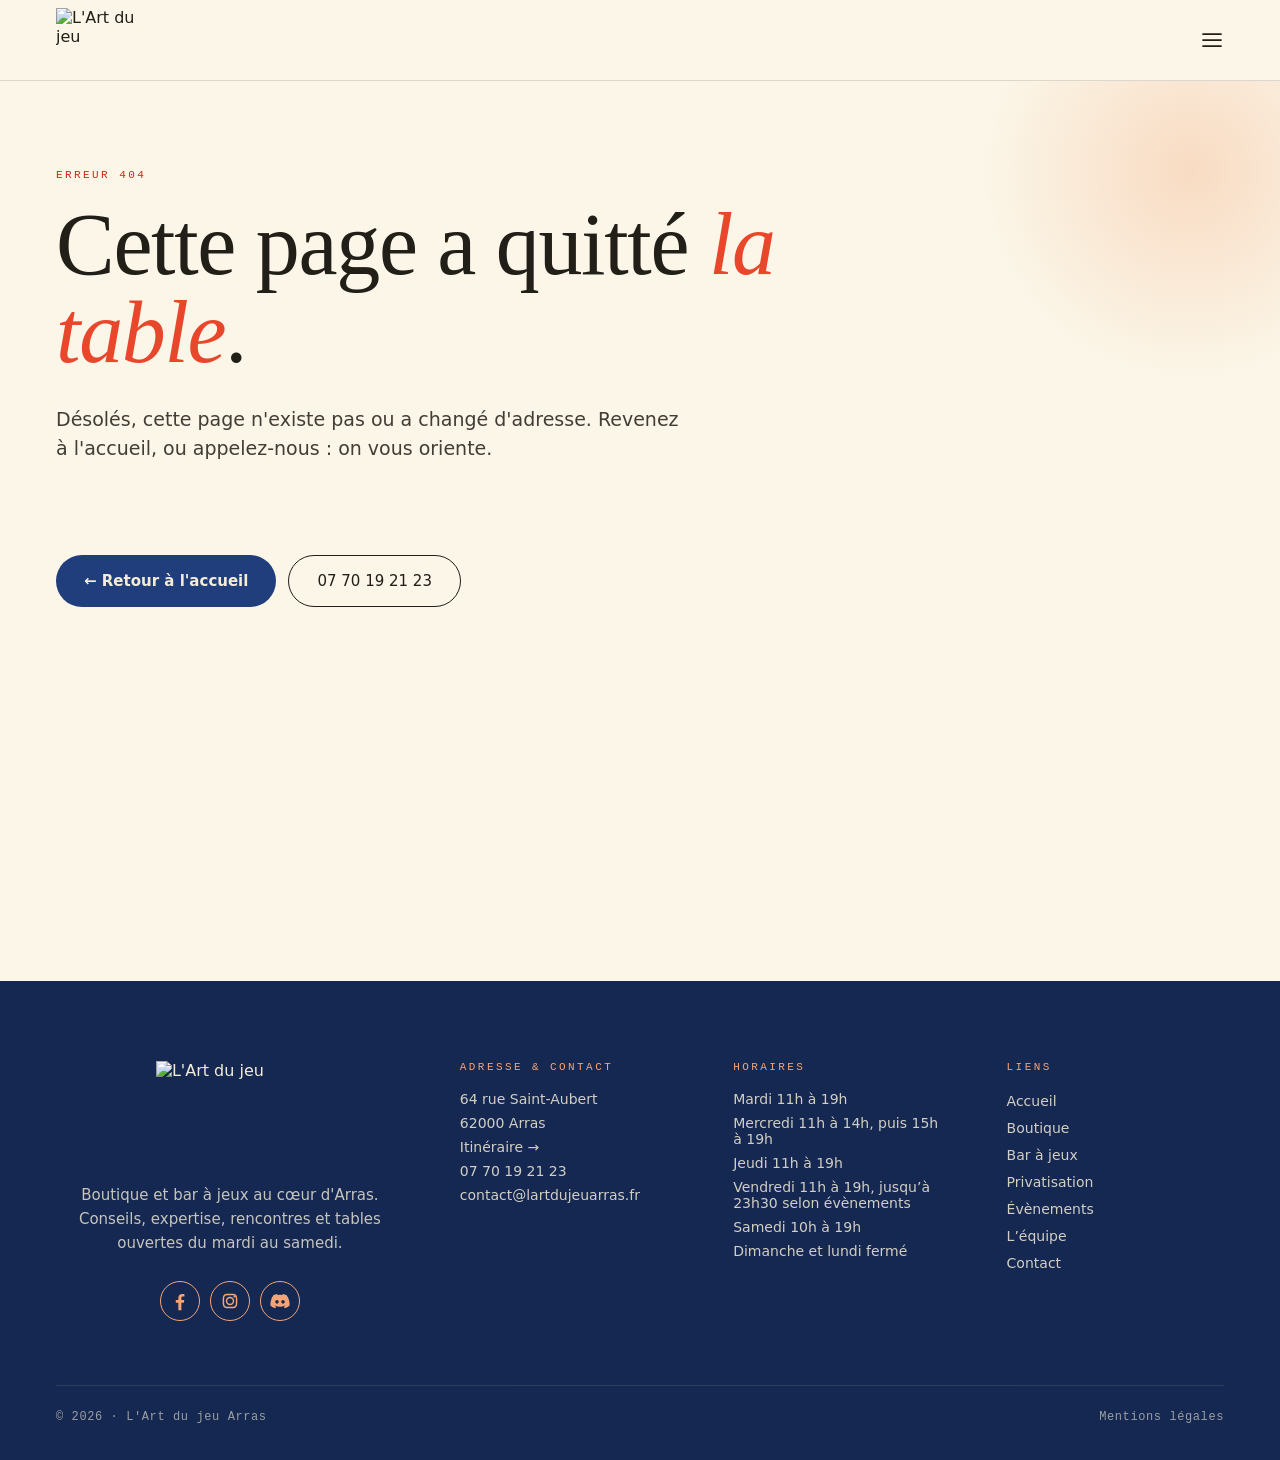
==== commit a56d9e6e: "Démo du 2026-09-30" ====
--- a/404/index.html
+++ b/404/index.html
@@ -4,15 +4,17 @@
   <base href="/lartdujeu-demo/">
   <meta name="viewport" content="width=device-width, initial-scale=1">
   <meta name="theme-color" content="#FBF6E8">
+  <!-- Favicon : motif du logo (sans texte) sur une pastille paper (HANDOFF, « SEO et métadonnées ») ;
+       favicon.ico (16, 32, 48 px) pour les navigateurs sans favicon SVG -->
   <link rel="icon" type="image/svg+xml" href="favicon.svg">
-  <!-- TODO logo : apple-touch-icon provisoire (lettre « L » du favicon), à décliner du logo -->
+  <link rel="icon" href="favicon.ico" sizes="16x16 32x32 48x48">
   <link rel="apple-touch-icon" href="apple-touch-icon.png">
   <!-- Partage (Open Graph, X/Twitter) : balises communes à toutes les pages ; og:title, og:description,
        og:url et l'URL canonique sont posés par route (src/app/seo-title-strategy.ts). -->
   <meta property="og:type" content="website">
   <meta property="og:site_name" content="L'Art du jeu Arras">
   <meta property="og:locale" content="fr_FR">
-  <!-- TODO image de partage : og-partage.png provisoire, à refaire avec le logo et les photos -->
+  <!-- Image de partage définitive (validée le 30/09/2026) : logo, « Le bon jeu, la bonne tablée. », adresse -->
   <meta property="og:image" content="https://grissadrauka.github.io/lartdujeu-demo/og-partage.png">
   <meta property="og:image:width" content="1200">
   <meta property="og:image:height" content="630">
@@ -22,15 +24,15 @@
   <link rel="preload" href="fonts/manrope-latin.woff2" as="font" type="font/woff2" crossorigin>
   <link rel="preload" href="fonts/instrument-serif-latin.woff2" as="font" type="font/woff2" crossorigin>
   <link rel="preload" href="fonts/instrument-serif-italic-latin.woff2" as="font" type="font/woff2" crossorigin>
-<style>@font-face{font-family:"Instrument Serif";font-style:italic;font-weight:400;font-display:swap;src:url(fonts/instrument-serif-italic-latin-ext.woff2) format("woff2");unicode-range:U+0100-02BA,U+02BD-02C5,U+02C7-02CC,U+02CE-02D7,U+02DD-02FF,U+0304,U+0308,U+0329,U+1D00-1DBF,U+1E00-1E9F,U+1EF2-1EFF,U+2020,U+20A0-20AB,U+20AD-20C0,U+2113,U+2C60-2C7F,U+A720-A7FF}@font-face{font-family:"Instrument Serif";font-style:italic;font-weight:400;font-display:swap;src:url(fonts/instrument-serif-italic-latin.woff2) format("woff2");unicode-range:U+0000-00FF,U+0131,U+0152-0153,U+02BB-02BC,U+02C6,U+02DA,U+02DC,U+0304,U+0308,U+0329,U+2000-206F,U+20AC,U+2122,U+2191,U+2193,U+2212,U+2215,U+FEFF,U+FFFD}@font-face{font-family:"Instrument Serif";font-style:normal;font-weight:400;font-display:swap;src:url(fonts/instrument-serif-latin-ext.woff2) format("woff2");unicode-range:U+0100-02BA,U+02BD-02C5,U+02C7-02CC,U+02CE-02D7,U+02DD-02FF,U+0304,U+0308,U+0329,U+1D00-1DBF,U+1E00-1E9F,U+1EF2-1EFF,U+2020,U+20A0-20AB,U+20AD-20C0,U+2113,U+2C60-2C7F,U+A720-A7FF}@font-face{font-family:"Instrument Serif";font-style:normal;font-weight:400;font-display:swap;src:url(fonts/instrument-serif-latin.woff2) format("woff2");unicode-range:U+0000-00FF,U+0131,U+0152-0153,U+02BB-02BC,U+02C6,U+02DA,U+02DC,U+0304,U+0308,U+0329,U+2000-206F,U+20AC,U+2122,U+2191,U+2193,U+2212,U+2215,U+FEFF,U+FFFD}@font-face{font-family:JetBrains Mono;font-style:normal;font-weight:400 500;font-display:swap;src:url(fonts/jetbrains-mono-latin-ext.woff2) format("woff2");unicode-range:U+0100-02BA,U+02BD-02C5,U+02C7-02CC,U+02CE-02D7,U+02DD-02FF,U+0304,U+0308,U+0329,U+1D00-1DBF,U+1E00-1E9F,U+1EF2-1EFF,U+2020,U+20A0-20AB,U+20AD-20C0,U+2113,U+2C60-2C7F,U+A720-A7FF}@font-face{font-family:JetBrains Mono;font-style:normal;font-weight:400 500;font-display:swap;src:url(fonts/jetbrains-mono-latin.woff2) format("woff2");unicode-range:U+0000-00FF,U+0131,U+0152-0153,U+02BB-02BC,U+02C6,U+02DA,U+02DC,U+0304,U+0308,U+0329,U+2000-206F,U+20AC,U+2122,U+2191,U+2193,U+2212,U+2215,U+FEFF,U+FFFD}@font-face{font-family:Manrope;font-style:normal;font-weight:400 700;font-display:swap;src:url(fonts/manrope-latin-ext.woff2) format("woff2");unicode-range:U+0100-02BA,U+02BD-02C5,U+02C7-02CC,U+02CE-02D7,U+02DD-02FF,U+0304,U+0308,U+0329,U+1D00-1DBF,U+1E00-1E9F,U+1EF2-1EFF,U+2020,U+20A0-20AB,U+20AD-20C0,U+2113,U+2C60-2C7F,U+A720-A7FF}@font-face{font-family:Manrope;font-style:normal;font-weight:400 700;font-display:swap;src:url(fonts/manrope-latin.woff2) format("woff2");unicode-range:U+0000-00FF,U+0131,U+0152-0153,U+02BB-02BC,U+02C6,U+02DA,U+02DC,U+0304,U+0308,U+0329,U+2000-206F,U+20AC,U+2122,U+2191,U+2193,U+2212,U+2215,U+FEFF,U+FFFD}:root{--paper: #fbf6e8;--cream: #f4ecd8;--cream-soft: #eae0c8;--forest: #2e4d38;--forest-deep: #1f3527;--terra: #c56b3f;--terra-deep: #9f4f2a;--terra-deeper: #864526;--apricot: #e8b591;--ink: #221e18;--mute: #7a6f5f;--rule: rgba(34, 30, 24, .14);--rule-on-dark: rgba(244, 236, 216, .18);--ph-cream-bg: #efe4c9;--ph-cream-stripe: #e3d5b3;--font-serif: "Instrument Serif", serif;--font-sans: "Manrope", system-ui, sans-serif;--font-mono: "JetBrains Mono", ui-monospace, monospace;--frame-max: 1440px;--content-max: 1328px;--gutter: 56px;--section-y: 110px;--radius-pill: 999px;--radius-logo: 8px;--shadow-polaroid-lg: 0 24px 40px rgba(34, 30, 24, .18);--shadow-polaroid-md: 0 18px 32px rgba(34, 30, 24, .16);--shadow-polaroid-sm: 0 12px 24px rgba(34, 30, 24, .15);--shadow-polaroid-dark-lg: 0 30px 50px rgba(0, 0, 0, .35);--shadow-polaroid-dark-md: 0 24px 36px rgba(0, 0, 0, .3);--focus-ring: var(--terra);--transition-fast: .15s ease}@media(max-width:960px){:root{--gutter: 24px}}.btn{display:inline-flex;align-items:center;border:0;border-radius:var(--radius-pill);font-weight:600;text-decoration:none;cursor:pointer;transition:background-color var(--transition-fast),color var(--transition-fast)}.btn--lg{padding:16px 28px;font-size:15px}.btn--forest{background:var(--forest);color:var(--cream)}.btn--forest:hover,.btn--forest:focus-visible{background:var(--forest-deep);color:var(--cream)}.btn--outline{border:1.5px solid var(--ink);background:transparent;color:var(--ink);font-weight:500}*,*:before,*:after{box-sizing:border-box}html,body{margin:0;padding:0;background:var(--paper)}body{font-family:var(--font-sans);color:var(--ink);-webkit-font-smoothing:antialiased}a{color:inherit}a:hover{color:var(--terra-deep)}a:not(.btn,.pill,.skip-link,.link--logo,.link--bordered):is(:hover,:focus-visible){text-decoration-line:underline;text-underline-offset:.2em}button{font-family:inherit}.visually-hidden,.skip-link{position:absolute!important;width:1px;height:1px;padding:0;margin:-1px;overflow:hidden;clip:rect(0,0,0,0);white-space:nowrap;border:0}.skip-link:focus-visible{position:fixed!important;top:12px;left:12px;z-index:200;width:auto;height:auto;margin:0;padding:11px 20px;clip:auto;background:var(--forest);color:var(--cream);border-radius:var(--radius-pill);font-size:13px;font-weight:600;text-decoration:none}main[tabindex="-1"]:focus{outline:none}
-</style><link rel="stylesheet" href="styles-6MZDBG5O.css" media="print" onload="this.media='all'"><noscript><link rel="stylesheet" href="styles-6MZDBG5O.css"></noscript><style ng-app-id="ng">[_nghost-ng-c1560462868]{display:contents}.header[_ngcontent-ng-c1560462868]{position:sticky;top:0;z-index:50;display:flex;flex-wrap:wrap;align-items:center;justify-content:space-between;gap:24px;padding-top:16px;padding-bottom:16px;padding-right:max(var(--gutter),(100% - var(--content-max)) / 2);padding-left:max(var(--gutter),(100% - var(--content-max)) / 2);background:var(--paper);border-bottom:1px solid var(--rule)}@media(max-width:960px){.header[_ngcontent-ng-c1560462868]{flex-wrap:nowrap}}.brand[_ngcontent-ng-c1560462868]{display:flex;align-items:center;gap:14px;text-decoration:none;color:inherit}.brand[_ngcontent-ng-c1560462868]:hover{color:inherit}.brand__logo[_ngcontent-ng-c1560462868]{display:flex;flex:none;align-items:center;justify-content:center;width:48px;height:48px;border:1px dashed var(--forest);border-radius:var(--radius-logo);background:repeating-linear-gradient(135deg,var(--ph-cream-bg) 0 6px,var(--ph-cream-stripe) 6px 12px);color:var(--forest);font:500 8px/1 var(--font-mono);letter-spacing:.1em}.brand__text[_ngcontent-ng-c1560462868]{display:flex;flex-direction:column;line-height:1.1}.brand__name[_ngcontent-ng-c1560462868]{font-family:var(--font-serif);font-size:22px;font-style:italic;color:var(--ink)}.brand__tagline[_ngcontent-ng-c1560462868]{margin-top:2px;font-family:var(--font-mono);font-size:10px;letter-spacing:.25em;text-transform:uppercase;color:var(--terra-deep)}.nav[_ngcontent-ng-c1560462868]{display:flex;flex-wrap:wrap;gap:26px;font-size:14px}@media(max-width:960px){.nav[_ngcontent-ng-c1560462868]{display:none}}.nav__link[_ngcontent-ng-c1560462868], .menu__link[_ngcontent-ng-c1560462868]{padding-bottom:3px;border-bottom:1.5px solid transparent;color:var(--ink);font-weight:500;text-decoration:none}.nav__link[_ngcontent-ng-c1560462868]:hover, .nav__link[_ngcontent-ng-c1560462868]:focus-visible, .menu__link[_ngcontent-ng-c1560462868]:hover, .menu__link[_ngcontent-ng-c1560462868]:focus-visible{border-bottom-color:currentColor;color:var(--terra-deep)}.nav__link.is-active[_ngcontent-ng-c1560462868], .menu__link.is-active[_ngcontent-ng-c1560462868]{border-bottom-color:var(--terra);color:var(--forest);font-weight:600}.actions[_ngcontent-ng-c1560462868]{display:flex;align-items:center;gap:16px;font-size:13px}@media(max-width:960px){.actions[_ngcontent-ng-c1560462868]{display:none}}.actions__phone[_ngcontent-ng-c1560462868]{color:var(--mute);font-variant-numeric:tabular-nums}.pill[_ngcontent-ng-c1560462868]{display:inline-flex;align-items:center;padding:11px 20px;border-radius:var(--radius-pill);font-size:13px;font-weight:600;text-decoration:none;white-space:nowrap;transition:background-color var(--transition-fast)}.pill--forest[_ngcontent-ng-c1560462868]{background:var(--forest);color:var(--cream)}.pill--forest[_ngcontent-ng-c1560462868]:hover, .pill--forest[_ngcontent-ng-c1560462868]:focus-visible{background:var(--forest-deep);color:var(--cream)}.burger[_ngcontent-ng-c1560462868], .menu__close[_ngcontent-ng-c1560462868]{display:flex;flex:none;align-items:center;justify-content:center;width:44px;height:44px;margin-right:-10px;padding:0;border:0;background:transparent;color:var(--ink);cursor:pointer}.burger[_ngcontent-ng-c1560462868]   svg[_ngcontent-ng-c1560462868], .menu__close[_ngcontent-ng-c1560462868]   svg[_ngcontent-ng-c1560462868]{width:24px;height:24px;fill:none;stroke:currentColor;stroke-width:1.75;stroke-linecap:round}@media(min-width:961px){.burger[_ngcontent-ng-c1560462868]{display:none}}.menu[_ngcontent-ng-c1560462868]{position:fixed;inset:0;z-index:100;display:flex;flex-direction:column;overflow-y:auto;padding:0 var(--gutter) 40px;background:var(--paper)}.menu[hidden][_ngcontent-ng-c1560462868]{display:none}@media(min-width:961px){.menu[_ngcontent-ng-c1560462868]{display:none}}.menu__top[_ngcontent-ng-c1560462868]{display:flex;flex:none;align-items:center;justify-content:flex-end;height:81px}.menu__nav[_ngcontent-ng-c1560462868]{display:flex;flex-direction:column;align-items:flex-start;gap:14px;margin-top:16px}.menu__link[_ngcontent-ng-c1560462868]{font-family:var(--font-serif);font-size:32px;line-height:1.15}.menu__link.is-active[_ngcontent-ng-c1560462868]{font-weight:400}.menu__extras[_ngcontent-ng-c1560462868]{display:flex;flex-direction:column;align-items:flex-start;gap:24px;margin-top:40px}.menu__phone[_ngcontent-ng-c1560462868]{color:var(--mute);font-size:15px;font-variant-numeric:tabular-nums}:where(.actions__phone[_ngcontent-ng-c1560462868], .menu__phone[_ngcontent-ng-c1560462868]){text-decoration:none}</style><style ng-app-id="ng">:where(.footer[_ngcontent-ng-c1738667600]   a[_ngcontent-ng-c1738667600]){color:inherit;text-decoration:none}.footer[_ngcontent-ng-c1738667600]{padding-top:80px;padding-bottom:36px;padding-right:max(var(--gutter),(100% - var(--content-max)) / 2);padding-left:max(var(--gutter),(100% - var(--content-max)) / 2);background:var(--forest-deep);color:var(--cream);--focus-ring: var(--apricot)}.footer[_ngcontent-ng-c1738667600]   a[_ngcontent-ng-c1738667600]:hover{color:var(--apricot)}.footer__grid[_ngcontent-ng-c1738667600]{display:grid;grid-template-columns:1.6fr 1fr 1fr 1fr;align-items:start;gap:56px}@media(max-width:960px){.footer__grid[_ngcontent-ng-c1738667600]{grid-template-columns:1fr}}.footer__name[_ngcontent-ng-c1738667600]{margin:0;font-family:var(--font-serif);font-size:44px;font-style:italic;line-height:1}.footer__dot[_ngcontent-ng-c1738667600]{color:var(--apricot)}.footer__pitch[_ngcontent-ng-c1738667600]{max-width:360px;margin:22px 0 0;font-size:15px;line-height:1.6;opacity:.8}.footer__socials[_ngcontent-ng-c1738667600]{margin-top:26px}.footer__title[_ngcontent-ng-c1738667600]{margin:0 0 18px;font-family:var(--font-mono);font-size:11px;font-weight:400;letter-spacing:.22em;text-transform:uppercase;color:var(--apricot)}.footer__list[_ngcontent-ng-c1738667600]{display:flex;flex-direction:column;gap:8px;margin:0;padding:0;list-style:none}.footer__list[_ngcontent-ng-c1738667600]   li[_ngcontent-ng-c1738667600]{font-size:14px;font-variant-numeric:tabular-nums;opacity:.85}.footer__list--links[_ngcontent-ng-c1738667600]   li[_ngcontent-ng-c1738667600]{font-size:16px}.footer__list--links[_ngcontent-ng-c1738667600]   li[_ngcontent-ng-c1738667600]   a[_ngcontent-ng-c1738667600]{font-size:14px}.footer__bottom[_ngcontent-ng-c1738667600]{display:flex;flex-wrap:wrap;justify-content:space-between;gap:12px;margin-top:64px;padding-top:24px;border-top:1px solid var(--rule-on-dark);font-family:var(--font-mono);font-size:12px;letter-spacing:.05em;opacity:.6}</style><style ng-app-id="ng">[_nghost-ng-c3485440566]{display:block;--tone: var(--forest)}.tone-apricot[_nghost-ng-c3485440566]{--tone: var(--apricot)}.socials[_ngcontent-ng-c3485440566]{display:flex;gap:var(--gap);margin:0;padding:0;list-style:none}a[_ngcontent-ng-c3485440566]{display:flex;align-items:center;justify-content:center;width:var(--size);height:var(--size);border:1px solid var(--tone);border-radius:50%;color:var(--tone)}a[_ngcontent-ng-c3485440566]:hover{color:var(--tone)}svg[_ngcontent-ng-c3485440566]{width:calc(var(--size) * .55);height:calc(var(--size) * .55);fill:currentColor}</style><style ng-app-id="ng">[_nghost-ng-c2407406212]{display:block;min-height:100svh}.actions[_ngcontent-ng-c2407406212]{padding-right:max(var(--gutter),(100% - var(--content-max)) / 2);padding-left:max(var(--gutter),(100% - var(--content-max)) / 2);display:flex;flex-wrap:wrap;gap:12px;padding-bottom:var(--section-y);background:var(--paper)}</style><style ng-app-id="ng">[_nghost-ng-c1522239217]{display:block}.hero[_ngcontent-ng-c1522239217]{position:relative;overflow:hidden;padding-top:88px;padding-bottom:72px;padding-right:max(var(--gutter),(100% - var(--content-max)) / 2);padding-left:max(var(--gutter),(100% - var(--content-max)) / 2);background:var(--paper);color:var(--ink)}.hero__glow[_ngcontent-ng-c1522239217]{position:absolute;top:-120px;right:calc(max(0px,(100% - var(--frame-max)) / 2) - 120px);width:420px;height:420px;border-radius:50%;background:radial-gradient(circle,color-mix(in srgb,var(--apricot) 33%,transparent) 0%,transparent 70%);pointer-events:none}.hero__inner[_ngcontent-ng-c1522239217]{position:relative;max-width:880px}.hero__title[_ngcontent-ng-c1522239217]{margin:20px 0 0;font-family:var(--font-serif);font-size:88px;font-weight:400;line-height:1;letter-spacing:-.015em}@media(max-width:960px){.hero__title[_ngcontent-ng-c1522239217]{font-size:56px}}.hero__title[_ngcontent-ng-c1522239217]     em.terra{color:var(--terra)}.hero__title[_ngcontent-ng-c1522239217]     em.forest{color:var(--forest)}.hero__subtitle[_ngcontent-ng-c1522239217]{max-width:640px;margin:28px 0 1em;font-size:19px;line-height:1.55;opacity:.85}</style><style ng-app-id="ng">[_nghost-ng-c301212031]{display:block;font-family:var(--font-mono);font-size:11px;letter-spacing:.22em;text-transform:uppercase;color:var(--kicker-color, var(--terra-deep))}</style><meta property="og:title" content="Page introuvable · L’Art du jeu Arras"><meta name="description" content="Cette page n’existe pas ou plus."><meta property="og:description" content="Cette page n’existe pas ou plus."><meta name="robots" content="noindex"></head>
+<style>@font-face{font-family:"Instrument Serif";font-style:italic;font-weight:400;font-display:swap;src:url(fonts/instrument-serif-italic-latin-ext.woff2) format("woff2");unicode-range:U+0100-02BA,U+02BD-02C5,U+02C7-02CC,U+02CE-02D7,U+02DD-02FF,U+0304,U+0308,U+0329,U+1D00-1DBF,U+1E00-1E9F,U+1EF2-1EFF,U+2020,U+20A0-20AB,U+20AD-20C0,U+2113,U+2C60-2C7F,U+A720-A7FF}@font-face{font-family:"Instrument Serif";font-style:italic;font-weight:400;font-display:swap;src:url(fonts/instrument-serif-italic-latin.woff2) format("woff2");unicode-range:U+0000-00FF,U+0131,U+0152-0153,U+02BB-02BC,U+02C6,U+02DA,U+02DC,U+0304,U+0308,U+0329,U+2000-206F,U+20AC,U+2122,U+2191,U+2193,U+2212,U+2215,U+FEFF,U+FFFD}@font-face{font-family:"Instrument Serif";font-style:normal;font-weight:400;font-display:swap;src:url(fonts/instrument-serif-latin-ext.woff2) format("woff2");unicode-range:U+0100-02BA,U+02BD-02C5,U+02C7-02CC,U+02CE-02D7,U+02DD-02FF,U+0304,U+0308,U+0329,U+1D00-1DBF,U+1E00-1E9F,U+1EF2-1EFF,U+2020,U+20A0-20AB,U+20AD-20C0,U+2113,U+2C60-2C7F,U+A720-A7FF}@font-face{font-family:"Instrument Serif";font-style:normal;font-weight:400;font-display:swap;src:url(fonts/instrument-serif-latin.woff2) format("woff2");unicode-range:U+0000-00FF,U+0131,U+0152-0153,U+02BB-02BC,U+02C6,U+02DA,U+02DC,U+0304,U+0308,U+0329,U+2000-206F,U+20AC,U+2122,U+2191,U+2193,U+2212,U+2215,U+FEFF,U+FFFD}@font-face{font-family:JetBrains Mono;font-style:normal;font-weight:400 500;font-display:swap;src:url(fonts/jetbrains-mono-latin-ext.woff2) format("woff2");unicode-range:U+0100-02BA,U+02BD-02C5,U+02C7-02CC,U+02CE-02D7,U+02DD-02FF,U+0304,U+0308,U+0329,U+1D00-1DBF,U+1E00-1E9F,U+1EF2-1EFF,U+2020,U+20A0-20AB,U+20AD-20C0,U+2113,U+2C60-2C7F,U+A720-A7FF}@font-face{font-family:JetBrains Mono;font-style:normal;font-weight:400 500;font-display:swap;src:url(fonts/jetbrains-mono-latin.woff2) format("woff2");unicode-range:U+0000-00FF,U+0131,U+0152-0153,U+02BB-02BC,U+02C6,U+02DA,U+02DC,U+0304,U+0308,U+0329,U+2000-206F,U+20AC,U+2122,U+2191,U+2193,U+2212,U+2215,U+FEFF,U+FFFD}@font-face{font-family:Manrope;font-style:normal;font-weight:400 700;font-display:swap;src:url(fonts/manrope-latin-ext.woff2) format("woff2");unicode-range:U+0100-02BA,U+02BD-02C5,U+02C7-02CC,U+02CE-02D7,U+02DD-02FF,U+0304,U+0308,U+0329,U+1D00-1DBF,U+1E00-1E9F,U+1EF2-1EFF,U+2020,U+20A0-20AB,U+20AD-20C0,U+2113,U+2C60-2C7F,U+A720-A7FF}@font-face{font-family:Manrope;font-style:normal;font-weight:400 700;font-display:swap;src:url(fonts/manrope-latin.woff2) format("woff2");unicode-range:U+0000-00FF,U+0131,U+0152-0153,U+02BB-02BC,U+02C6,U+02DA,U+02DC,U+0304,U+0308,U+0329,U+2000-206F,U+20AC,U+2122,U+2191,U+2193,U+2212,U+2215,U+FEFF,U+FFFD}:root{--paper: #fbf6e8;--cream: #f4ecd8;--cream-soft: #eae0c8;--forest: #203e7c;--forest-deep: #152851;--terra: #e8472c;--terra-deep: #bf2d15;--terra-deeper: #a02a16;--apricot: #f4a577;--ink: #221e18;--mute: #7a6f5f;--rule: rgba(34, 30, 24, .14);--rule-on-dark: rgba(244, 236, 216, .18);--font-serif: "Instrument Serif", serif;--font-sans: "Manrope", system-ui, sans-serif;--font-mono: "JetBrains Mono", ui-monospace, monospace;--frame-max: 1440px;--content-max: 1328px;--gutter: 56px;--section-y: 110px;--radius-pill: 999px;--shadow-polaroid-lg: 0 24px 40px rgba(34, 30, 24, .18);--shadow-polaroid-md: 0 18px 32px rgba(34, 30, 24, .16);--shadow-polaroid-sm: 0 12px 24px rgba(34, 30, 24, .15);--shadow-polaroid-dark-lg: 0 30px 50px rgba(0, 0, 0, .35);--shadow-polaroid-dark-md: 0 24px 36px rgba(0, 0, 0, .3);--focus-ring: var(--terra);--transition-fast: .15s ease}@media(max-width:960px){:root{--gutter: 24px}}.btn{display:inline-flex;align-items:center;border:0;border-radius:var(--radius-pill);font-weight:600;text-decoration:none;cursor:pointer;transition:background-color var(--transition-fast),color var(--transition-fast)}.btn--lg{padding:16px 28px;font-size:15px}.btn--forest{background:var(--forest);color:var(--cream)}.btn--forest:hover,.btn--forest:focus-visible{background:var(--forest-deep);color:var(--cream)}.btn--outline{border:1.5px solid var(--ink);background:transparent;color:var(--ink);font-weight:500}*,*:before,*:after{box-sizing:border-box}html,body{margin:0;padding:0;background:var(--paper)}body{font-family:var(--font-sans);color:var(--ink);-webkit-font-smoothing:antialiased}a{color:inherit}a:hover{color:var(--terra-deep)}a:not(.btn,.pill,.skip-link,.link--logo,.link--bordered):is(:hover,:focus-visible){text-decoration-line:underline;text-underline-offset:.2em}button{font-family:inherit}.visually-hidden,.skip-link{position:absolute!important;width:1px;height:1px;padding:0;margin:-1px;overflow:hidden;clip:rect(0,0,0,0);white-space:nowrap;border:0}.skip-link:focus-visible{position:fixed!important;top:12px;left:12px;z-index:200;width:auto;height:auto;margin:0;padding:11px 20px;clip:auto;background:var(--forest);color:var(--cream);border-radius:var(--radius-pill);font-size:13px;font-weight:600;text-decoration:none}main[tabindex="-1"]:focus{outline:none}
+</style><link rel="stylesheet" href="styles-XN3TNDCM.css" media="print" onload="this.media='all'"><noscript><link rel="stylesheet" href="styles-XN3TNDCM.css"></noscript><style ng-app-id="ng">[_nghost-ng-c3349541984]{display:contents}.header[_ngcontent-ng-c3349541984]{position:sticky;top:0;z-index:50;display:flex;flex-wrap:wrap;align-items:center;justify-content:space-between;gap:24px;padding-top:8px;padding-bottom:8px;padding-right:max(var(--gutter),(100% - var(--content-max)) / 2);padding-left:max(var(--gutter),(100% - var(--content-max)) / 2);background:var(--paper);border-bottom:1px solid var(--rule)}@media(max-width:1349px){.header[_ngcontent-ng-c3349541984]{flex-wrap:nowrap}}.brand[_ngcontent-ng-c3349541984]{display:flex;align-items:center;text-decoration:none;color:inherit}.brand[_ngcontent-ng-c3349541984]:hover{color:inherit}.brand__logo[_ngcontent-ng-c3349541984]{display:block}.nav[_ngcontent-ng-c3349541984]{display:flex;flex-wrap:wrap;gap:26px;font-size:14px}@media(max-width:1349px){.nav[_ngcontent-ng-c3349541984]{display:none}}.nav__link[_ngcontent-ng-c3349541984], .menu__link[_ngcontent-ng-c3349541984]{padding-bottom:3px;border-bottom:1.5px solid transparent;color:var(--ink);font-weight:500;text-decoration:none}.nav__link[_ngcontent-ng-c3349541984]:hover, .nav__link[_ngcontent-ng-c3349541984]:focus-visible, .menu__link[_ngcontent-ng-c3349541984]:hover, .menu__link[_ngcontent-ng-c3349541984]:focus-visible{border-bottom-color:currentColor;color:var(--terra-deep)}.nav__link.is-active[_ngcontent-ng-c3349541984], .menu__link.is-active[_ngcontent-ng-c3349541984]{border-bottom-color:var(--terra);color:var(--forest);font-weight:600}.actions[_ngcontent-ng-c3349541984]{display:flex;align-items:center;gap:16px;font-size:13px}@media(max-width:1349px){.actions[_ngcontent-ng-c3349541984]{display:none}}.actions__phone[_ngcontent-ng-c3349541984]{color:var(--mute);font-variant-numeric:tabular-nums}@media(min-width:1350px)and (max-width:1439px){.actions__phone[_ngcontent-ng-c3349541984]{display:none}}.pill[_ngcontent-ng-c3349541984]{display:inline-flex;align-items:center;padding:11px 20px;border-radius:var(--radius-pill);font-size:13px;font-weight:600;text-decoration:none;white-space:nowrap;transition:background-color var(--transition-fast)}.pill--forest[_ngcontent-ng-c3349541984]{background:var(--forest);color:var(--cream)}.pill--forest[_ngcontent-ng-c3349541984]:hover, .pill--forest[_ngcontent-ng-c3349541984]:focus-visible{background:var(--forest-deep);color:var(--cream)}.burger[_ngcontent-ng-c3349541984], .menu__close[_ngcontent-ng-c3349541984]{display:flex;flex:none;align-items:center;justify-content:center;width:44px;height:44px;margin-right:-10px;padding:0;border:0;background:transparent;color:var(--ink);cursor:pointer}.burger[_ngcontent-ng-c3349541984]   svg[_ngcontent-ng-c3349541984], .menu__close[_ngcontent-ng-c3349541984]   svg[_ngcontent-ng-c3349541984]{width:24px;height:24px;fill:none;stroke:currentColor;stroke-width:1.75;stroke-linecap:round}@media(min-width:1350px){.burger[_ngcontent-ng-c3349541984]{display:none}}.menu[_ngcontent-ng-c3349541984]{position:fixed;inset:0;z-index:100;display:flex;flex-direction:column;overflow-y:auto;padding:0 var(--gutter) 40px;background:var(--paper)}.menu[hidden][_ngcontent-ng-c3349541984]{display:none}@media(min-width:1350px){.menu[_ngcontent-ng-c3349541984]{display:none}}.menu__top[_ngcontent-ng-c3349541984]{display:flex;flex:none;align-items:center;justify-content:space-between;height:81px}.menu__logo[_ngcontent-ng-c3349541984]{display:block}.menu__nav[_ngcontent-ng-c3349541984]{display:flex;flex-direction:column;align-items:flex-start;gap:14px;margin-top:16px}.menu__link[_ngcontent-ng-c3349541984]{font-family:var(--font-serif);font-size:32px;line-height:1.15}.menu__link.is-active[_ngcontent-ng-c3349541984]{font-weight:400}.menu__extras[_ngcontent-ng-c3349541984]{display:flex;flex-direction:column;align-items:flex-start;gap:24px;margin-top:40px}.menu__phone[_ngcontent-ng-c3349541984]{color:var(--mute);font-size:15px;font-variant-numeric:tabular-nums}:where(.actions__phone[_ngcontent-ng-c3349541984], .menu__phone[_ngcontent-ng-c3349541984]){text-decoration:none}</style><style ng-app-id="ng">:where(.footer[_ngcontent-ng-c2352651287]   a[_ngcontent-ng-c2352651287]){color:inherit;text-decoration:none}.footer[_ngcontent-ng-c2352651287]{padding-top:80px;padding-bottom:36px;padding-right:max(var(--gutter),(100% - var(--content-max)) / 2);padding-left:max(var(--gutter),(100% - var(--content-max)) / 2);background:var(--forest-deep);color:var(--cream);--focus-ring: var(--apricot)}.footer[_ngcontent-ng-c2352651287]   a[_ngcontent-ng-c2352651287]:hover{color:var(--apricot)}.footer__grid[_ngcontent-ng-c2352651287]{display:grid;grid-template-columns:1.6fr 1fr 1fr 1fr;align-items:start;gap:56px}@media(max-width:960px){.footer__grid[_ngcontent-ng-c2352651287]{grid-template-columns:1fr}}.footer__brand[_ngcontent-ng-c2352651287]{display:flex;flex-direction:column;align-items:center}.footer__name[_ngcontent-ng-c2352651287]{margin:0}.footer__name[_ngcontent-ng-c2352651287]   img[_ngcontent-ng-c2352651287]{display:block}.footer__pitch[_ngcontent-ng-c2352651287]{max-width:360px;text-align:center;margin:22px 0 0;font-size:15px;line-height:1.6;opacity:.8}.footer__socials[_ngcontent-ng-c2352651287]{margin-top:26px}.footer__title[_ngcontent-ng-c2352651287]{margin:0 0 18px;font-family:var(--font-mono);font-size:11px;font-weight:400;letter-spacing:.22em;text-transform:uppercase;color:var(--apricot)}.footer__list[_ngcontent-ng-c2352651287]{display:flex;flex-direction:column;gap:8px;margin:0;padding:0;list-style:none}.footer__list[_ngcontent-ng-c2352651287]   li[_ngcontent-ng-c2352651287]{font-size:14px;font-variant-numeric:tabular-nums;opacity:.85}.footer__list--links[_ngcontent-ng-c2352651287]   li[_ngcontent-ng-c2352651287]{font-size:16px}.footer__list--links[_ngcontent-ng-c2352651287]   li[_ngcontent-ng-c2352651287]   a[_ngcontent-ng-c2352651287]{font-size:14px}.footer__bottom[_ngcontent-ng-c2352651287]{display:flex;flex-wrap:wrap;justify-content:space-between;gap:12px;margin-top:64px;padding-top:24px;border-top:1px solid var(--rule-on-dark);font-family:var(--font-mono);font-size:12px;letter-spacing:.05em;opacity:.6}</style><style ng-app-id="ng">[_nghost-ng-c3485440566]{display:block;--tone: var(--forest)}.tone-apricot[_nghost-ng-c3485440566]{--tone: var(--apricot)}.socials[_ngcontent-ng-c3485440566]{display:flex;gap:var(--gap);margin:0;padding:0;list-style:none}a[_ngcontent-ng-c3485440566]{display:flex;align-items:center;justify-content:center;width:var(--size);height:var(--size);border:1px solid var(--tone);border-radius:50%;color:var(--tone)}a[_ngcontent-ng-c3485440566]:hover{color:var(--tone)}svg[_ngcontent-ng-c3485440566]{width:calc(var(--size) * .55);height:calc(var(--size) * .55);fill:currentColor}</style><style ng-app-id="ng">[_nghost-ng-c2407406212]{display:block;min-height:100svh}.actions[_ngcontent-ng-c2407406212]{padding-right:max(var(--gutter),(100% - var(--content-max)) / 2);padding-left:max(var(--gutter),(100% - var(--content-max)) / 2);display:flex;flex-wrap:wrap;gap:12px;padding-bottom:var(--section-y);background:var(--paper)}</style><style ng-app-id="ng">[_nghost-ng-c1522239217]{display:block}.hero[_ngcontent-ng-c1522239217]{position:relative;overflow:hidden;padding-top:88px;padding-bottom:72px;padding-right:max(var(--gutter),(100% - var(--content-max)) / 2);padding-left:max(var(--gutter),(100% - var(--content-max)) / 2);background:var(--paper);color:var(--ink)}.hero__glow[_ngcontent-ng-c1522239217]{position:absolute;top:-120px;right:calc(max(0px,(100% - var(--frame-max)) / 2) - 120px);width:420px;height:420px;border-radius:50%;background:radial-gradient(circle,color-mix(in srgb,var(--apricot) 33%,transparent) 0%,transparent 70%);pointer-events:none}.hero__inner[_ngcontent-ng-c1522239217]{position:relative;max-width:880px}.hero__title[_ngcontent-ng-c1522239217]{margin:20px 0 0;font-family:var(--font-serif);font-size:88px;font-weight:400;line-height:1;letter-spacing:-.015em}@media(max-width:960px){.hero__title[_ngcontent-ng-c1522239217]{font-size:56px}}.hero__title[_ngcontent-ng-c1522239217]     em.terra{color:var(--terra)}.hero__title[_ngcontent-ng-c1522239217]     em.forest{color:var(--forest)}.hero__subtitle[_ngcontent-ng-c1522239217]{max-width:640px;margin:28px 0 1em;font-size:19px;line-height:1.55;opacity:.85}</style><style ng-app-id="ng">[_nghost-ng-c301212031]{display:block;font-family:var(--font-mono);font-size:11px;letter-spacing:.22em;text-transform:uppercase;color:var(--kicker-color, var(--terra-deep))}</style><meta property="og:title" content="Page introuvable · L’Art du jeu Arras"><meta name="description" content="Cette page n’existe pas ou plus."><meta property="og:description" content="Cette page n’existe pas ou plus."><meta name="robots" content="noindex"></head>
 <body><!--nghm--><script type="text/javascript" id="ng-event-dispatch-contract">(()=>{function p(t,n,r,o,e,i,f,m){return{eventType:t,event:n,targetElement:r,eic:o,timeStamp:e,eia:i,eirp:f,eiack:m}}function u(t){let n=[],r=e=>{n.push(e)};return{c:t,q:n,et:[],etc:[],d:r,h:e=>{r(p(e.type,e,e.target,t,Date.now()))}}}function s(t,n,r){for(let o=0;o<n.length;o++){let e=n[o];(r?t.etc:t.et).push(e),t.c.addEventListener(e,t.h,r)}}function c(t,n,r,o,e=window){let i=u(t);e._ejsas||(e._ejsas={}),e._ejsas[n]=i,s(i,r),s(i,o,!0)}window.__jsaction_bootstrap=c;})();
 </script><script>window.__jsaction_bootstrap(document.body,"ng",["click","keydown"],[]);</script>
-  <adj-root ng-version="20.3.31" ngh="6" ng-server-context="ssg"><a href="#contenu" class="skip-link" jsaction="click:;">Aller au contenu</a><adj-header _nghost-ng-c1560462868 ngh="1"><header _ngcontent-ng-c1560462868 class="header"><a _ngcontent-ng-c1560462868 routerlink="/" class="brand link--logo" href="/lartdujeu-demo/" jsaction="click:;"><span _ngcontent-ng-c1560462868 aria-hidden="true" class="brand__logo">LOGO</span><span _ngcontent-ng-c1560462868 class="brand__text"><span _ngcontent-ng-c1560462868 class="brand__name">L'Art du jeu</span><span _ngcontent-ng-c1560462868 class="brand__tagline">Arras · depuis 2022</span></span></a><nav _ngcontent-ng-c1560462868 aria-label="Navigation principale" class="nav"><a _ngcontent-ng-c1560462868 routerlinkactive="is-active" ariacurrentwhenactive="page" class="nav__link link--bordered" href="/lartdujeu-demo/" jsaction="click:;">Accueil</a><a _ngcontent-ng-c1560462868 routerlinkactive="is-active" ariacurrentwhenactive="page" class="nav__link link--bordered" href="/lartdujeu-demo/boutique" jsaction="click:;">Boutique</a><a _ngcontent-ng-c1560462868 routerlinkactive="is-active" ariacurrentwhenactive="page" class="nav__link link--bordered" href="/lartdujeu-demo/bar" jsaction="click:;">Bar à jeux</a><a _ngcontent-ng-c1560462868 routerlinkactive="is-active" ariacurrentwhenactive="page" class="nav__link link--bordered" href="/lartdujeu-demo/evenements" jsaction="click:;">Évènements</a><a _ngcontent-ng-c1560462868 routerlinkactive="is-active" ariacurrentwhenactive="page" class="nav__link link--bordered" href="/lartdujeu-demo/equipe" jsaction="click:;">L’équipe</a><a _ngcontent-ng-c1560462868 routerlinkactive="is-active" ariacurrentwhenactive="page" class="nav__link link--bordered" href="/lartdujeu-demo/contact" jsaction="click:;">Contact</a><!----></nav><div _ngcontent-ng-c1560462868 class="actions"><adj-social-links _ngcontent-ng-c1560462868 tone="forest" _nghost-ng-c3485440566 class="tone-forest" ngh="0"><ul _ngcontent-ng-c3485440566 class="socials" style="--size: 32px; --gap: 6px;"><li _ngcontent-ng-c3485440566><a _ngcontent-ng-c3485440566 target="_blank" rel="noopener noreferrer" href="https://www.facebook.com/lartdujeuarras" title="Facebook" aria-label="Facebook"><svg _ngcontent-ng-c3485440566="" viewBox="0 0 24 24" aria-hidden="true" focusable="false"><path _ngcontent-ng-c3485440566="" d="M13.5 22v-8h2.7l.4-3.2h-3.1V8.8c0-.9.3-1.6 1.6-1.6h1.7V4.4c-.3 0-1.3-.1-2.5-.1-2.5 0-4.1 1.5-4.1 4.2v2.3H7.4V14h2.8v8h3.3z"/></svg></a></li><li _ngcontent-ng-c3485440566><a _ngcontent-ng-c3485440566 target="_blank" rel="noopener noreferrer" href="https://www.instagram.com/lartdujeuarras" title="Instagram" aria-label="Instagram"><svg _ngcontent-ng-c3485440566="" viewBox="0 0 24 24" aria-hidden="true" focusable="false"><path _ngcontent-ng-c3485440566="" d="M12 7.4A4.6 4.6 0 1 0 12 16.6 4.6 4.6 0 1 0 12 7.4zm0 7.6a3 3 0 1 1 0-6 3 3 0 0 1 0 6zm5.9-7.8a1.1 1.1 0 1 1-2.2 0 1.1 1.1 0 0 1 2.2 0zM12 4c-2.2 0-2.5 0-3.3.1-2.9.1-4.5 1.7-4.6 4.6C4 9.5 4 9.8 4 12s0 2.5.1 3.3c.1 2.9 1.7 4.5 4.6 4.6.8.1 1.1.1 3.3.1s2.5 0 3.3-.1c2.9-.1 4.5-1.7 4.6-4.6.1-.8.1-1.1.1-3.3s0-2.5-.1-3.3c-.1-2.9-1.7-4.5-4.6-4.6C14.5 4 14.2 4 12 4zm0 1.6c2.1 0 2.4 0 3.2.1 2.1.1 3 1.1 3.1 3.1.1.8.1 1.1.1 3.2s0 2.4-.1 3.2c-.1 2-1 3-3.1 3.1-.8.1-1.1.1-3.2.1s-2.4 0-3.2-.1c-2.1-.1-3-1.1-3.1-3.1-.1-.8-.1-1.1-.1-3.2s0-2.4.1-3.2c.1-2 1-3 3.1-3.1.8-.1 1.1-.1 3.2-.1z"/></svg></a></li><li _ngcontent-ng-c3485440566><a _ngcontent-ng-c3485440566 target="_blank" rel="noopener noreferrer" href="#" title="Discord" aria-label="Discord"><svg _ngcontent-ng-c3485440566="" viewBox="0 0 24 24" aria-hidden="true" focusable="false"><path _ngcontent-ng-c3485440566="" d="M19.3 5.6A17 17 0 0 0 15.1 4.3l-.5 1.1a15.8 15.8 0 0 0-5.2 0l-.5-1.1a17 17 0 0 0-4.2 1.3C2 9.6 1.3 13.5 1.6 17.3a17 17 0 0 0 5.2 2.6l1.1-1.8c-.6-.2-1.2-.5-1.7-.8l.4-.3a12.2 12.2 0 0 0 10.8 0l.4.3c-.5.3-1.1.6-1.7.8l1.1 1.8a17 17 0 0 0 5.2-2.6c.4-4.4-.7-8.3-3.1-11.7zM8.7 15c-1 0-1.9-1-1.9-2.1s.8-2.1 1.9-2.1 1.9 1 1.9 2.1S9.8 15 8.7 15zm6.6 0c-1 0-1.9-1-1.9-2.1s.8-2.1 1.9-2.1 1.9 1 1.9 2.1-.8 2.1-1.9 2.1z"/></svg></a></li><!----></ul></adj-social-links><a _ngcontent-ng-c1560462868 class="actions__phone" href="tel:+33770192123">07&nbsp;70&nbsp;19&nbsp;21&nbsp;23</a><a _ngcontent-ng-c1560462868 routerlink="/evenements" class="pill pill--forest" href="/lartdujeu-demo/evenements" jsaction="click:;">S'inscrire à un évènement</a></div><button _ngcontent-ng-c1560462868 type="button" aria-controls="menu-mobile" class="burger" aria-expanded="false" jsaction="click:;"><span _ngcontent-ng-c1560462868 class="visually-hidden">Ouvrir le menu</span><svg _ngcontent-ng-c1560462868="" viewBox="0 0 24 24" aria-hidden="true" focusable="false"><path _ngcontent-ng-c1560462868="" d="M3 6h18M3 12h18M3 18h18"/></svg></button></header><div _ngcontent-ng-c1560462868 id="menu-mobile" role="dialog" aria-modal="true" aria-label="Menu" class="menu" hidden jsaction="keydown:;"><div _ngcontent-ng-c1560462868 class="menu__top"><button _ngcontent-ng-c1560462868 type="button" class="menu__close" jsaction="click:;"><span _ngcontent-ng-c1560462868 class="visually-hidden">Fermer le menu</span><svg _ngcontent-ng-c1560462868="" viewBox="0 0 24 24" aria-hidden="true" focusable="false"><path _ngcontent-ng-c1560462868="" d="M5 5l14 14M19 5L5 19"/></svg></button></div><nav _ngcontent-ng-c1560462868 aria-label="Navigation principale" class="menu__nav"><a _ngcontent-ng-c1560462868 routerlinkactive="is-active" ariacurrentwhenactive="page" class="menu__link link--bordered" href="/lartdujeu-demo/" jsaction="click:;">Accueil</a><a _ngcontent-ng-c1560462868 routerlinkactive="is-active" ariacurrentwhenactive="page" class="menu__link link--bordered" href="/lartdujeu-demo/boutique" jsaction="click:;">Boutique</a><a _ngcontent-ng-c1560462868 routerlinkactive="is-active" ariacurrentwhenactive="page" class="menu__link link--bordered" href="/lartdujeu-demo/bar" jsaction="click:;">Bar à jeux</a><a _ngcontent-ng-c1560462868 routerlinkactive="is-active" ariacurrentwhenactive="page" class="menu__link link--bordered" href="/lartdujeu-demo/evenements" jsaction="click:;">Évènements</a><a _ngcontent-ng-c1560462868 routerlinkactive="is-active" ariacurrentwhenactive="page" class="menu__link link--bordered" href="/lartdujeu-demo/equipe" jsaction="click:;">L’équipe</a><a _ngcontent-ng-c1560462868 routerlinkactive="is-active" ariacurrentwhenactive="page" class="menu__link link--bordered" href="/lartdujeu-demo/contact" jsaction="click:;">Contact</a><!----></nav><div _ngcontent-ng-c1560462868 class="menu__extras"><a _ngcontent-ng-c1560462868 routerlink="/evenements" class="pill pill--forest" href="/lartdujeu-demo/evenements" jsaction="click:;">S'inscrire à un évènement</a><a _ngcontent-ng-c1560462868 class="menu__phone" href="tel:+33770192123">07&nbsp;70&nbsp;19&nbsp;21&nbsp;23</a><adj-social-links _ngcontent-ng-c1560462868 tone="forest" _nghost-ng-c3485440566 class="tone-forest" ngh="0"><ul _ngcontent-ng-c3485440566 class="socials" style="--size: 44px; --gap: 10px;"><li _ngcontent-ng-c3485440566><a _ngcontent-ng-c3485440566 target="_blank" rel="noopener noreferrer" href="https://www.facebook.com/lartdujeuarras" title="Facebook" aria-label="Facebook"><svg _ngcontent-ng-c3485440566="" viewBox="0 0 24 24" aria-hidden="true" focusable="false"><path _ngcontent-ng-c3485440566="" d="M13.5 22v-8h2.7l.4-3.2h-3.1V8.8c0-.9.3-1.6 1.6-1.6h1.7V4.4c-.3 0-1.3-.1-2.5-.1-2.5 0-4.1 1.5-4.1 4.2v2.3H7.4V14h2.8v8h3.3z"/></svg></a></li><li _ngcontent-ng-c3485440566><a _ngcontent-ng-c3485440566 target="_blank" rel="noopener noreferrer" href="https://www.instagram.com/lartdujeuarras" title="Instagram" aria-label="Instagram"><svg _ngcontent-ng-c3485440566="" viewBox="0 0 24 24" aria-hidden="true" focusable="false"><path _ngcontent-ng-c3485440566="" d="M12 7.4A4.6 4.6 0 1 0 12 16.6 4.6 4.6 0 1 0 12 7.4zm0 7.6a3 3 0 1 1 0-6 3 3 0 0 1 0 6zm5.9-7.8a1.1 1.1 0 1 1-2.2 0 1.1 1.1 0 0 1 2.2 0zM12 4c-2.2 0-2.5 0-3.3.1-2.9.1-4.5 1.7-4.6 4.6C4 9.5 4 9.8 4 12s0 2.5.1 3.3c.1 2.9 1.7 4.5 4.6 4.6.8.1 1.1.1 3.3.1s2.5 0 3.3-.1c2.9-.1 4.5-1.7 4.6-4.6.1-.8.1-1.1.1-3.3s0-2.5-.1-3.3c-.1-2.9-1.7-4.5-4.6-4.6C14.5 4 14.2 4 12 4zm0 1.6c2.1 0 2.4 0 3.2.1 2.1.1 3 1.1 3.1 3.1.1.8.1 1.1.1 3.2s0 2.4-.1 3.2c-.1 2-1 3-3.1 3.1-.8.1-1.1.1-3.2.1s-2.4 0-3.2-.1c-2.1-.1-3-1.1-3.1-3.1-.1-.8-.1-1.1-.1-3.2s0-2.4.1-3.2c.1-2 1-3 3.1-3.1.8-.1 1.1-.1 3.2-.1z"/></svg></a></li><li _ngcontent-ng-c3485440566><a _ngcontent-ng-c3485440566 target="_blank" rel="noopener noreferrer" href="#" title="Discord" aria-label="Discord"><svg _ngcontent-ng-c3485440566="" viewBox="0 0 24 24" aria-hidden="true" focusable="false"><path _ngcontent-ng-c3485440566="" d="M19.3 5.6A17 17 0 0 0 15.1 4.3l-.5 1.1a15.8 15.8 0 0 0-5.2 0l-.5-1.1a17 17 0 0 0-4.2 1.3C2 9.6 1.3 13.5 1.6 17.3a17 17 0 0 0 5.2 2.6l1.1-1.8c-.6-.2-1.2-.5-1.7-.8l.4-.3a12.2 12.2 0 0 0 10.8 0l.4.3c-.5.3-1.1.6-1.7.8l1.1 1.8a17 17 0 0 0 5.2-2.6c.4-4.4-.7-8.3-3.1-11.7zM8.7 15c-1 0-1.9-1-1.9-2.1s.8-2.1 1.9-2.1 1.9 1 1.9 2.1S9.8 15 8.7 15zm6.6 0c-1 0-1.9-1-1.9-2.1s.8-2.1 1.9-2.1 1.9 1 1.9 2.1-.8 2.1-1.9 2.1z"/></svg></a></li><!----></ul></adj-social-links></div></div></adj-header><router-outlet></router-outlet><adj-not-found-page _nghost-ng-c2407406212 ngh="4"><main _ngcontent-ng-c2407406212 id="contenu" tabindex="-1"><adj-page-hero _ngcontent-ng-c2407406212 kicker="Erreur 404" subtitle="Désolés, cette page n'existe pas ou a changé d'adresse. Revenez à l'accueil, ou appelez-nous : on vous oriente." _nghost-ng-c1522239217 ngh="3"><section _ngcontent-ng-c1522239217 class="hero"><div _ngcontent-ng-c1522239217 aria-hidden="true" class="hero__glow"></div><div _ngcontent-ng-c1522239217 class="hero__inner"><adj-kicker _ngcontent-ng-c1522239217 _nghost-ng-c301212031 ngh="2">Erreur 404</adj-kicker><h1 _ngcontent-ng-c1522239217 class="hero__title"> Cette page a quitté <em _ngcontent-ng-c2407406212 class="terra">la table</em>. </h1><p _ngcontent-ng-c1522239217 class="hero__subtitle">Désolés, cette page n'existe pas ou a changé d'adresse. Revenez à l'accueil, ou appelez-nous : on vous oriente.</p><!----></div></section></adj-page-hero><section _ngcontent-ng-c2407406212 class="actions"><a _ngcontent-ng-c2407406212 routerlink="/" class="btn btn--lg btn--forest" href="/lartdujeu-demo/" jsaction="click:;">← Retour à l'accueil</a><a _ngcontent-ng-c2407406212 class="btn btn--lg btn--outline" href="tel:+33770192123"><span _ngcontent-ng-c2407406212 class="visually-hidden">Appeler le </span>07&nbsp;70&nbsp;19&nbsp;21&nbsp;23</a></section></main></adj-not-found-page><!----><adj-footer _nghost-ng-c1738667600 ngh="5"><footer _ngcontent-ng-c1738667600 class="footer"><div _ngcontent-ng-c1738667600 class="footer__grid"><div _ngcontent-ng-c1738667600 class="footer__brand"><p _ngcontent-ng-c1738667600 class="footer__name">L'Art du jeu<span _ngcontent-ng-c1738667600 class="footer__dot">.</span></p><p _ngcontent-ng-c1738667600 class="footer__pitch"> Boutique et bar à jeux au cœur d'Arras. Rencontres, conseil et tables ouvertes du mardi au samedi. </p><adj-social-links _ngcontent-ng-c1738667600 tone="apricot" class="footer__socials tone-apricot" _nghost-ng-c3485440566 ngh="0"><ul _ngcontent-ng-c3485440566 class="socials" style="--size: 40px; --gap: 10px;"><li _ngcontent-ng-c3485440566><a _ngcontent-ng-c3485440566 target="_blank" rel="noopener noreferrer" href="https://www.facebook.com/lartdujeuarras" title="Facebook" aria-label="Facebook"><svg _ngcontent-ng-c3485440566="" viewBox="0 0 24 24" aria-hidden="true" focusable="false"><path _ngcontent-ng-c3485440566="" d="M13.5 22v-8h2.7l.4-3.2h-3.1V8.8c0-.9.3-1.6 1.6-1.6h1.7V4.4c-.3 0-1.3-.1-2.5-.1-2.5 0-4.1 1.5-4.1 4.2v2.3H7.4V14h2.8v8h3.3z"/></svg></a></li><li _ngcontent-ng-c3485440566><a _ngcontent-ng-c3485440566 target="_blank" rel="noopener noreferrer" href="https://www.instagram.com/lartdujeuarras" title="Instagram" aria-label="Instagram"><svg _ngcontent-ng-c3485440566="" viewBox="0 0 24 24" aria-hidden="true" focusable="false"><path _ngcontent-ng-c3485440566="" d="M12 7.4A4.6 4.6 0 1 0 12 16.6 4.6 4.6 0 1 0 12 7.4zm0 7.6a3 3 0 1 1 0-6 3 3 0 0 1 0 6zm5.9-7.8a1.1 1.1 0 1 1-2.2 0 1.1 1.1 0 0 1 2.2 0zM12 4c-2.2 0-2.5 0-3.3.1-2.9.1-4.5 1.7-4.6 4.6C4 9.5 4 9.8 4 12s0 2.5.1 3.3c.1 2.9 1.7 4.5 4.6 4.6.8.1 1.1.1 3.3.1s2.5 0 3.3-.1c2.9-.1 4.5-1.7 4.6-4.6.1-.8.1-1.1.1-3.3s0-2.5-.1-3.3c-.1-2.9-1.7-4.5-4.6-4.6C14.5 4 14.2 4 12 4zm0 1.6c2.1 0 2.4 0 3.2.1 2.1.1 3 1.1 3.1 3.1.1.8.1 1.1.1 3.2s0 2.4-.1 3.2c-.1 2-1 3-3.1 3.1-.8.1-1.1.1-3.2.1s-2.4 0-3.2-.1c-2.1-.1-3-1.1-3.1-3.1-.1-.8-.1-1.1-.1-3.2s0-2.4.1-3.2c.1-2 1-3 3.1-3.1.8-.1 1.1-.1 3.2-.1z"/></svg></a></li><li _ngcontent-ng-c3485440566><a _ngcontent-ng-c3485440566 target="_blank" rel="noopener noreferrer" href="#" title="Discord" aria-label="Discord"><svg _ngcontent-ng-c3485440566="" viewBox="0 0 24 24" aria-hidden="true" focusable="false"><path _ngcontent-ng-c3485440566="" d="M19.3 5.6A17 17 0 0 0 15.1 4.3l-.5 1.1a15.8 15.8 0 0 0-5.2 0l-.5-1.1a17 17 0 0 0-4.2 1.3C2 9.6 1.3 13.5 1.6 17.3a17 17 0 0 0 5.2 2.6l1.1-1.8c-.6-.2-1.2-.5-1.7-.8l.4-.3a12.2 12.2 0 0 0 10.8 0l.4.3c-.5.3-1.1.6-1.7.8l1.1 1.8a17 17 0 0 0 5.2-2.6c.4-4.4-.7-8.3-3.1-11.7zM8.7 15c-1 0-1.9-1-1.9-2.1s.8-2.1 1.9-2.1 1.9 1 1.9 2.1S9.8 15 8.7 15zm6.6 0c-1 0-1.9-1-1.9-2.1s.8-2.1 1.9-2.1 1.9 1 1.9 2.1-.8 2.1-1.9 2.1z"/></svg></a></li><!----></ul></adj-social-links></div><div _ngcontent-ng-c1738667600><h2 _ngcontent-ng-c1738667600 class="footer__title">Adresse</h2><ul _ngcontent-ng-c1738667600 class="footer__list"><li _ngcontent-ng-c1738667600>64 rue Saint-Aubert</li><li _ngcontent-ng-c1738667600>62000 Arras</li><li _ngcontent-ng-c1738667600><a _ngcontent-ng-c1738667600 target="_blank" rel="noopener noreferrer" href="https://www.google.com/maps/dir/?api=1&amp;destination=64+rue+Saint-Aubert+62000+Arras">Itinéraire →</a></li></ul></div><div _ngcontent-ng-c1738667600><h2 _ngcontent-ng-c1738667600 class="footer__title">Horaires</h2><ul _ngcontent-ng-c1738667600 class="footer__list"><li _ngcontent-ng-c1738667600>Mardi à samedi  11h à 19h</li><li _ngcontent-ng-c1738667600>Vendredi  jusqu’à 23h30 selon évènements</li><li _ngcontent-ng-c1738667600>Dimanche et lundi  fermé</li><!----></ul></div><nav _ngcontent-ng-c1738667600 aria-label="Liens du pied de page"><h2 _ngcontent-ng-c1738667600 class="footer__title">Liens</h2><ul _ngcontent-ng-c1738667600 class="footer__list footer__list--links"><li _ngcontent-ng-c1738667600><a _ngcontent-ng-c1738667600 href="/lartdujeu-demo/" jsaction="click:;">Accueil</a></li><li _ngcontent-ng-c1738667600><a _ngcontent-ng-c1738667600 href="/lartdujeu-demo/boutique" jsaction="click:;">Boutique</a></li><li _ngcontent-ng-c1738667600><a _ngcontent-ng-c1738667600 href="/lartdujeu-demo/bar" jsaction="click:;">Bar à jeux</a></li><li _ngcontent-ng-c1738667600><a _ngcontent-ng-c1738667600 href="/lartdujeu-demo/evenements" jsaction="click:;">Évènements</a></li><li _ngcontent-ng-c1738667600><a _ngcontent-ng-c1738667600 href="/lartdujeu-demo/equipe" jsaction="click:;">L’équipe</a></li><li _ngcontent-ng-c1738667600><a _ngcontent-ng-c1738667600 href="/lartdujeu-demo/contact" jsaction="click:;">Contact</a></li><!----></ul></nav></div><div _ngcontent-ng-c1738667600 class="footer__bottom"><span _ngcontent-ng-c1738667600>© 2026 · L'Art du jeu Arras</span><a _ngcontent-ng-c1738667600 routerlink="/mentions-legales" href="/lartdujeu-demo/mentions-legales" jsaction="click:;">Mentions légales</a></div></footer></adj-footer></adj-root>
-<link rel="modulepreload" href="chunk-55RKIG5P.js"><link rel="modulepreload" href="chunk-ELBV2S32.js"><link rel="modulepreload" href="chunk-7BRIOTT3.js"><link rel="modulepreload" href="chunk-DQXRJ4UL.js"><link rel="modulepreload" href="chunk-U2UA6HIJ.js"><link rel="modulepreload" href="chunk-5Q7ERVXR.js"><link rel="modulepreload" href="chunk-H3E2SO3S.js"><link rel="modulepreload" href="chunk-4SXY3DFI.js"><script src="main-3A5VQO5N.js" type="module"></script>
-<link rel="modulepreload" href="chunk-YCHY543G.js">
-<link rel="modulepreload" href="chunk-EDFH6YYA.js">
-<link rel="modulepreload" href="chunk-LG2QORGC.js">
+  <adj-root ng-version="20.3.31" ngh="6" ng-server-context="ssg"><a href="#contenu" class="skip-link" jsaction="click:;">Aller au contenu</a><adj-header _nghost-ng-c3349541984 ngh="1"><header _ngcontent-ng-c3349541984 class="header"><a _ngcontent-ng-c3349541984 routerlink="/" class="brand link--logo" href="/lartdujeu-demo/" jsaction="click:;"><img _ngcontent-ng-c3349541984 src="logo/logo.png" srcset="logo/logo@2x.png 2x" width="95" height="64" alt="L'Art du jeu" class="brand__logo"></a><nav _ngcontent-ng-c3349541984 aria-label="Navigation principale" class="nav"><a _ngcontent-ng-c3349541984 routerlinkactive="is-active" ariacurrentwhenactive="page" class="nav__link link--bordered" href="/lartdujeu-demo/" jsaction="click:;">Accueil</a><a _ngcontent-ng-c3349541984 routerlinkactive="is-active" ariacurrentwhenactive="page" class="nav__link link--bordered" href="/lartdujeu-demo/boutique" jsaction="click:;">Boutique</a><a _ngcontent-ng-c3349541984 routerlinkactive="is-active" ariacurrentwhenactive="page" class="nav__link link--bordered" href="/lartdujeu-demo/bar" jsaction="click:;">Bar à jeux</a><a _ngcontent-ng-c3349541984 routerlinkactive="is-active" ariacurrentwhenactive="page" class="nav__link link--bordered" href="/lartdujeu-demo/privatisation" jsaction="click:;">Privatisation</a><a _ngcontent-ng-c3349541984 routerlinkactive="is-active" ariacurrentwhenactive="page" class="nav__link link--bordered" href="/lartdujeu-demo/evenements" jsaction="click:;">Évènements</a><a _ngcontent-ng-c3349541984 routerlinkactive="is-active" ariacurrentwhenactive="page" class="nav__link link--bordered" href="/lartdujeu-demo/equipe" jsaction="click:;">L’équipe</a><a _ngcontent-ng-c3349541984 routerlinkactive="is-active" ariacurrentwhenactive="page" class="nav__link link--bordered" href="/lartdujeu-demo/contact" jsaction="click:;">Contact</a><!----></nav><div _ngcontent-ng-c3349541984 class="actions"><adj-social-links _ngcontent-ng-c3349541984 tone="forest" _nghost-ng-c3485440566 class="tone-forest" ngh="0"><ul _ngcontent-ng-c3485440566 class="socials" style="--size: 32px; --gap: 6px;"><li _ngcontent-ng-c3485440566><a _ngcontent-ng-c3485440566 target="_blank" rel="noopener noreferrer" href="https://www.facebook.com/lartdujeuarras" title="Facebook" aria-label="Facebook"><svg _ngcontent-ng-c3485440566="" viewBox="0 0 24 24" aria-hidden="true" focusable="false"><path _ngcontent-ng-c3485440566="" d="M13.5 22v-8h2.7l.4-3.2h-3.1V8.8c0-.9.3-1.6 1.6-1.6h1.7V4.4c-.3 0-1.3-.1-2.5-.1-2.5 0-4.1 1.5-4.1 4.2v2.3H7.4V14h2.8v8h3.3z"/></svg></a></li><li _ngcontent-ng-c3485440566><a _ngcontent-ng-c3485440566 target="_blank" rel="noopener noreferrer" href="https://www.instagram.com/lartdujeuarras" title="Instagram" aria-label="Instagram"><svg _ngcontent-ng-c3485440566="" viewBox="0 0 24 24" aria-hidden="true" focusable="false"><path _ngcontent-ng-c3485440566="" d="M12 7.4A4.6 4.6 0 1 0 12 16.6 4.6 4.6 0 1 0 12 7.4zm0 7.6a3 3 0 1 1 0-6 3 3 0 0 1 0 6zm5.9-7.8a1.1 1.1 0 1 1-2.2 0 1.1 1.1 0 0 1 2.2 0zM12 4c-2.2 0-2.5 0-3.3.1-2.9.1-4.5 1.7-4.6 4.6C4 9.5 4 9.8 4 12s0 2.5.1 3.3c.1 2.9 1.7 4.5 4.6 4.6.8.1 1.1.1 3.3.1s2.5 0 3.3-.1c2.9-.1 4.5-1.7 4.6-4.6.1-.8.1-1.1.1-3.3s0-2.5-.1-3.3c-.1-2.9-1.7-4.5-4.6-4.6C14.5 4 14.2 4 12 4zm0 1.6c2.1 0 2.4 0 3.2.1 2.1.1 3 1.1 3.1 3.1.1.8.1 1.1.1 3.2s0 2.4-.1 3.2c-.1 2-1 3-3.1 3.1-.8.1-1.1.1-3.2.1s-2.4 0-3.2-.1c-2.1-.1-3-1.1-3.1-3.1-.1-.8-.1-1.1-.1-3.2s0-2.4.1-3.2c.1-2 1-3 3.1-3.1.8-.1 1.1-.1 3.2-.1z"/></svg></a></li><li _ngcontent-ng-c3485440566><a _ngcontent-ng-c3485440566 target="_blank" rel="noopener noreferrer" href="https://discord.com/invite/aQ6Vyr3zU9" title="Discord" aria-label="Discord"><svg _ngcontent-ng-c3485440566="" viewBox="0 0 24 24" aria-hidden="true" focusable="false"><path _ngcontent-ng-c3485440566="" d="M19.3 5.6A17 17 0 0 0 15.1 4.3l-.5 1.1a15.8 15.8 0 0 0-5.2 0l-.5-1.1a17 17 0 0 0-4.2 1.3C2 9.6 1.3 13.5 1.6 17.3a17 17 0 0 0 5.2 2.6l1.1-1.8c-.6-.2-1.2-.5-1.7-.8l.4-.3a12.2 12.2 0 0 0 10.8 0l.4.3c-.5.3-1.1.6-1.7.8l1.1 1.8a17 17 0 0 0 5.2-2.6c.4-4.4-.7-8.3-3.1-11.7zM8.7 15c-1 0-1.9-1-1.9-2.1s.8-2.1 1.9-2.1 1.9 1 1.9 2.1S9.8 15 8.7 15zm6.6 0c-1 0-1.9-1-1.9-2.1s.8-2.1 1.9-2.1 1.9 1 1.9 2.1-.8 2.1-1.9 2.1z"/></svg></a></li><!----></ul></adj-social-links><a _ngcontent-ng-c3349541984 class="actions__phone" href="tel:+33770192123">07&nbsp;70&nbsp;19&nbsp;21&nbsp;23</a><a _ngcontent-ng-c3349541984 routerlink="/evenements" class="pill pill--forest" href="/lartdujeu-demo/evenements" jsaction="click:;">S'inscrire à un évènement</a></div><button _ngcontent-ng-c3349541984 type="button" aria-controls="menu-mobile" class="burger" aria-expanded="false" jsaction="click:;"><span _ngcontent-ng-c3349541984 class="visually-hidden">Ouvrir le menu</span><svg _ngcontent-ng-c3349541984="" viewBox="0 0 24 24" aria-hidden="true" focusable="false"><path _ngcontent-ng-c3349541984="" d="M3 6h18M3 12h18M3 18h18"/></svg></button></header><div _ngcontent-ng-c3349541984 id="menu-mobile" role="dialog" aria-modal="true" aria-label="Menu" class="menu" hidden jsaction="keydown:;"><div _ngcontent-ng-c3349541984 class="menu__top"><img _ngcontent-ng-c3349541984 src="logo/logo.png" srcset="logo/logo@2x.png 2x" width="95" height="64" alt class="menu__logo"><button _ngcontent-ng-c3349541984 type="button" class="menu__close" jsaction="click:;"><span _ngcontent-ng-c3349541984 class="visually-hidden">Fermer le menu</span><svg _ngcontent-ng-c3349541984="" viewBox="0 0 24 24" aria-hidden="true" focusable="false"><path _ngcontent-ng-c3349541984="" d="M5 5l14 14M19 5L5 19"/></svg></button></div><nav _ngcontent-ng-c3349541984 aria-label="Navigation principale" class="menu__nav"><a _ngcontent-ng-c3349541984 routerlinkactive="is-active" ariacurrentwhenactive="page" class="menu__link link--bordered" href="/lartdujeu-demo/" jsaction="click:;">Accueil</a><a _ngcontent-ng-c3349541984 routerlinkactive="is-active" ariacurrentwhenactive="page" class="menu__link link--bordered" href="/lartdujeu-demo/boutique" jsaction="click:;">Boutique</a><a _ngcontent-ng-c3349541984 routerlinkactive="is-active" ariacurrentwhenactive="page" class="menu__link link--bordered" href="/lartdujeu-demo/bar" jsaction="click:;">Bar à jeux</a><a _ngcontent-ng-c3349541984 routerlinkactive="is-active" ariacurrentwhenactive="page" class="menu__link link--bordered" href="/lartdujeu-demo/privatisation" jsaction="click:;">Privatisation</a><a _ngcontent-ng-c3349541984 routerlinkactive="is-active" ariacurrentwhenactive="page" class="menu__link link--bordered" href="/lartdujeu-demo/evenements" jsaction="click:;">Évènements</a><a _ngcontent-ng-c3349541984 routerlinkactive="is-active" ariacurrentwhenactive="page" class="menu__link link--bordered" href="/lartdujeu-demo/equipe" jsaction="click:;">L’équipe</a><a _ngcontent-ng-c3349541984 routerlinkactive="is-active" ariacurrentwhenactive="page" class="menu__link link--bordered" href="/lartdujeu-demo/contact" jsaction="click:;">Contact</a><!----></nav><div _ngcontent-ng-c3349541984 class="menu__extras"><a _ngcontent-ng-c3349541984 routerlink="/evenements" class="pill pill--forest" href="/lartdujeu-demo/evenements" jsaction="click:;">S'inscrire à un évènement</a><a _ngcontent-ng-c3349541984 class="menu__phone" href="tel:+33770192123">07&nbsp;70&nbsp;19&nbsp;21&nbsp;23</a><adj-social-links _ngcontent-ng-c3349541984 tone="forest" _nghost-ng-c3485440566 class="tone-forest" ngh="0"><ul _ngcontent-ng-c3485440566 class="socials" style="--size: 44px; --gap: 10px;"><li _ngcontent-ng-c3485440566><a _ngcontent-ng-c3485440566 target="_blank" rel="noopener noreferrer" href="https://www.facebook.com/lartdujeuarras" title="Facebook" aria-label="Facebook"><svg _ngcontent-ng-c3485440566="" viewBox="0 0 24 24" aria-hidden="true" focusable="false"><path _ngcontent-ng-c3485440566="" d="M13.5 22v-8h2.7l.4-3.2h-3.1V8.8c0-.9.3-1.6 1.6-1.6h1.7V4.4c-.3 0-1.3-.1-2.5-.1-2.5 0-4.1 1.5-4.1 4.2v2.3H7.4V14h2.8v8h3.3z"/></svg></a></li><li _ngcontent-ng-c3485440566><a _ngcontent-ng-c3485440566 target="_blank" rel="noopener noreferrer" href="https://www.instagram.com/lartdujeuarras" title="Instagram" aria-label="Instagram"><svg _ngcontent-ng-c3485440566="" viewBox="0 0 24 24" aria-hidden="true" focusable="false"><path _ngcontent-ng-c3485440566="" d="M12 7.4A4.6 4.6 0 1 0 12 16.6 4.6 4.6 0 1 0 12 7.4zm0 7.6a3 3 0 1 1 0-6 3 3 0 0 1 0 6zm5.9-7.8a1.1 1.1 0 1 1-2.2 0 1.1 1.1 0 0 1 2.2 0zM12 4c-2.2 0-2.5 0-3.3.1-2.9.1-4.5 1.7-4.6 4.6C4 9.5 4 9.8 4 12s0 2.5.1 3.3c.1 2.9 1.7 4.5 4.6 4.6.8.1 1.1.1 3.3.1s2.5 0 3.3-.1c2.9-.1 4.5-1.7 4.6-4.6.1-.8.1-1.1.1-3.3s0-2.5-.1-3.3c-.1-2.9-1.7-4.5-4.6-4.6C14.5 4 14.2 4 12 4zm0 1.6c2.1 0 2.4 0 3.2.1 2.1.1 3 1.1 3.1 3.1.1.8.1 1.1.1 3.2s0 2.4-.1 3.2c-.1 2-1 3-3.1 3.1-.8.1-1.1.1-3.2.1s-2.4 0-3.2-.1c-2.1-.1-3-1.1-3.1-3.1-.1-.8-.1-1.1-.1-3.2s0-2.4.1-3.2c.1-2 1-3 3.1-3.1.8-.1 1.1-.1 3.2-.1z"/></svg></a></li><li _ngcontent-ng-c3485440566><a _ngcontent-ng-c3485440566 target="_blank" rel="noopener noreferrer" href="https://discord.com/invite/aQ6Vyr3zU9" title="Discord" aria-label="Discord"><svg _ngcontent-ng-c3485440566="" viewBox="0 0 24 24" aria-hidden="true" focusable="false"><path _ngcontent-ng-c3485440566="" d="M19.3 5.6A17 17 0 0 0 15.1 4.3l-.5 1.1a15.8 15.8 0 0 0-5.2 0l-.5-1.1a17 17 0 0 0-4.2 1.3C2 9.6 1.3 13.5 1.6 17.3a17 17 0 0 0 5.2 2.6l1.1-1.8c-.6-.2-1.2-.5-1.7-.8l.4-.3a12.2 12.2 0 0 0 10.8 0l.4.3c-.5.3-1.1.6-1.7.8l1.1 1.8a17 17 0 0 0 5.2-2.6c.4-4.4-.7-8.3-3.1-11.7zM8.7 15c-1 0-1.9-1-1.9-2.1s.8-2.1 1.9-2.1 1.9 1 1.9 2.1S9.8 15 8.7 15zm6.6 0c-1 0-1.9-1-1.9-2.1s.8-2.1 1.9-2.1 1.9 1 1.9 2.1-.8 2.1-1.9 2.1z"/></svg></a></li><!----></ul></adj-social-links></div></div></adj-header><router-outlet></router-outlet><adj-not-found-page _nghost-ng-c2407406212 ngh="4"><main _ngcontent-ng-c2407406212 id="contenu" tabindex="-1"><adj-page-hero _ngcontent-ng-c2407406212 kicker="Erreur 404" subtitle="Désolés, cette page n'existe pas ou a changé d'adresse. Revenez à l'accueil, ou appelez-nous : on vous oriente." _nghost-ng-c1522239217 ngh="3"><section _ngcontent-ng-c1522239217 class="hero"><div _ngcontent-ng-c1522239217 aria-hidden="true" class="hero__glow"></div><div _ngcontent-ng-c1522239217 class="hero__inner"><adj-kicker _ngcontent-ng-c1522239217 _nghost-ng-c301212031 ngh="2">Erreur 404</adj-kicker><h1 _ngcontent-ng-c1522239217 class="hero__title"> Cette page a quitté <em _ngcontent-ng-c2407406212 class="terra">la table</em>. </h1><p _ngcontent-ng-c1522239217 class="hero__subtitle">Désolés, cette page n'existe pas ou a changé d'adresse. Revenez à l'accueil, ou appelez-nous : on vous oriente.</p><!----></div></section></adj-page-hero><section _ngcontent-ng-c2407406212 class="actions"><a _ngcontent-ng-c2407406212 routerlink="/" class="btn btn--lg btn--forest" href="/lartdujeu-demo/" jsaction="click:;">← Retour à l'accueil</a><a _ngcontent-ng-c2407406212 class="btn btn--lg btn--outline" href="tel:+33770192123"><span _ngcontent-ng-c2407406212 class="visually-hidden">Appeler le </span>07&nbsp;70&nbsp;19&nbsp;21&nbsp;23</a></section></main></adj-not-found-page><!----><adj-footer _nghost-ng-c2352651287 ngh="5"><footer _ngcontent-ng-c2352651287 class="footer"><div _ngcontent-ng-c2352651287 class="footer__grid"><div _ngcontent-ng-c2352651287 class="footer__brand"><p _ngcontent-ng-c2352651287 class="footer__name"><img _ngcontent-ng-c2352651287 src="logo/logo-cream.png" srcset="logo/logo-cream@2x.png 2x" width="148" height="100" alt="L'Art du jeu"></p><p _ngcontent-ng-c2352651287 class="footer__pitch"> Boutique et bar à jeux au cœur d'Arras. Conseils, expertise, rencontres et tables ouvertes du mardi au samedi. </p><adj-social-links _ngcontent-ng-c2352651287 tone="apricot" class="footer__socials tone-apricot" _nghost-ng-c3485440566 ngh="0"><ul _ngcontent-ng-c3485440566 class="socials" style="--size: 40px; --gap: 10px;"><li _ngcontent-ng-c3485440566><a _ngcontent-ng-c3485440566 target="_blank" rel="noopener noreferrer" href="https://www.facebook.com/lartdujeuarras" title="Facebook" aria-label="Facebook"><svg _ngcontent-ng-c3485440566="" viewBox="0 0 24 24" aria-hidden="true" focusable="false"><path _ngcontent-ng-c3485440566="" d="M13.5 22v-8h2.7l.4-3.2h-3.1V8.8c0-.9.3-1.6 1.6-1.6h1.7V4.4c-.3 0-1.3-.1-2.5-.1-2.5 0-4.1 1.5-4.1 4.2v2.3H7.4V14h2.8v8h3.3z"/></svg></a></li><li _ngcontent-ng-c3485440566><a _ngcontent-ng-c3485440566 target="_blank" rel="noopener noreferrer" href="https://www.instagram.com/lartdujeuarras" title="Instagram" aria-label="Instagram"><svg _ngcontent-ng-c3485440566="" viewBox="0 0 24 24" aria-hidden="true" focusable="false"><path _ngcontent-ng-c3485440566="" d="M12 7.4A4.6 4.6 0 1 0 12 16.6 4.6 4.6 0 1 0 12 7.4zm0 7.6a3 3 0 1 1 0-6 3 3 0 0 1 0 6zm5.9-7.8a1.1 1.1 0 1 1-2.2 0 1.1 1.1 0 0 1 2.2 0zM12 4c-2.2 0-2.5 0-3.3.1-2.9.1-4.5 1.7-4.6 4.6C4 9.5 4 9.8 4 12s0 2.5.1 3.3c.1 2.9 1.7 4.5 4.6 4.6.8.1 1.1.1 3.3.1s2.5 0 3.3-.1c2.9-.1 4.5-1.7 4.6-4.6.1-.8.1-1.1.1-3.3s0-2.5-.1-3.3c-.1-2.9-1.7-4.5-4.6-4.6C14.5 4 14.2 4 12 4zm0 1.6c2.1 0 2.4 0 3.2.1 2.1.1 3 1.1 3.1 3.1.1.8.1 1.1.1 3.2s0 2.4-.1 3.2c-.1 2-1 3-3.1 3.1-.8.1-1.1.1-3.2.1s-2.4 0-3.2-.1c-2.1-.1-3-1.1-3.1-3.1-.1-.8-.1-1.1-.1-3.2s0-2.4.1-3.2c.1-2 1-3 3.1-3.1.8-.1 1.1-.1 3.2-.1z"/></svg></a></li><li _ngcontent-ng-c3485440566><a _ngcontent-ng-c3485440566 target="_blank" rel="noopener noreferrer" href="https://discord.com/invite/aQ6Vyr3zU9" title="Discord" aria-label="Discord"><svg _ngcontent-ng-c3485440566="" viewBox="0 0 24 24" aria-hidden="true" focusable="false"><path _ngcontent-ng-c3485440566="" d="M19.3 5.6A17 17 0 0 0 15.1 4.3l-.5 1.1a15.8 15.8 0 0 0-5.2 0l-.5-1.1a17 17 0 0 0-4.2 1.3C2 9.6 1.3 13.5 1.6 17.3a17 17 0 0 0 5.2 2.6l1.1-1.8c-.6-.2-1.2-.5-1.7-.8l.4-.3a12.2 12.2 0 0 0 10.8 0l.4.3c-.5.3-1.1.6-1.7.8l1.1 1.8a17 17 0 0 0 5.2-2.6c.4-4.4-.7-8.3-3.1-11.7zM8.7 15c-1 0-1.9-1-1.9-2.1s.8-2.1 1.9-2.1 1.9 1 1.9 2.1S9.8 15 8.7 15zm6.6 0c-1 0-1.9-1-1.9-2.1s.8-2.1 1.9-2.1 1.9 1 1.9 2.1-.8 2.1-1.9 2.1z"/></svg></a></li><!----></ul></adj-social-links></div><div _ngcontent-ng-c2352651287><h2 _ngcontent-ng-c2352651287 class="footer__title">Adresse &amp; contact</h2><ul _ngcontent-ng-c2352651287 class="footer__list"><li _ngcontent-ng-c2352651287>64 rue Saint-Aubert</li><li _ngcontent-ng-c2352651287>62000 Arras</li><li _ngcontent-ng-c2352651287><a _ngcontent-ng-c2352651287 target="_blank" rel="noopener noreferrer" href="https://www.google.com/maps/dir/?api=1&amp;destination=64+rue+Saint-Aubert+62000+Arras">Itinéraire →</a></li><li _ngcontent-ng-c2352651287><a _ngcontent-ng-c2352651287 href="tel:+33770192123">07&nbsp;70&nbsp;19&nbsp;21&nbsp;23</a></li><li _ngcontent-ng-c2352651287><a _ngcontent-ng-c2352651287 href="mailto:contact@lartdujeuarras.fr">contact@lartdujeuarras.fr</a></li></ul></div><div _ngcontent-ng-c2352651287><h2 _ngcontent-ng-c2352651287 class="footer__title">Horaires</h2><ul _ngcontent-ng-c2352651287 class="footer__list"><li _ngcontent-ng-c2352651287>Mardi 11h à 19h</li><li _ngcontent-ng-c2352651287>Mercredi 11h à 14h, puis 15h à 19h</li><li _ngcontent-ng-c2352651287>Jeudi 11h à 19h</li><li _ngcontent-ng-c2352651287>Vendredi 11h à 19h, jusqu’à 23h30 selon évènements</li><li _ngcontent-ng-c2352651287>Samedi 10h à 19h</li><li _ngcontent-ng-c2352651287>Dimanche et lundi fermé</li><!----></ul></div><nav _ngcontent-ng-c2352651287 aria-label="Liens du pied de page"><h2 _ngcontent-ng-c2352651287 class="footer__title">Liens</h2><ul _ngcontent-ng-c2352651287 class="footer__list footer__list--links"><li _ngcontent-ng-c2352651287><a _ngcontent-ng-c2352651287 href="/lartdujeu-demo/" jsaction="click:;">Accueil</a></li><li _ngcontent-ng-c2352651287><a _ngcontent-ng-c2352651287 href="/lartdujeu-demo/boutique" jsaction="click:;">Boutique</a></li><li _ngcontent-ng-c2352651287><a _ngcontent-ng-c2352651287 href="/lartdujeu-demo/bar" jsaction="click:;">Bar à jeux</a></li><li _ngcontent-ng-c2352651287><a _ngcontent-ng-c2352651287 href="/lartdujeu-demo/privatisation" jsaction="click:;">Privatisation</a></li><li _ngcontent-ng-c2352651287><a _ngcontent-ng-c2352651287 href="/lartdujeu-demo/evenements" jsaction="click:;">Évènements</a></li><li _ngcontent-ng-c2352651287><a _ngcontent-ng-c2352651287 href="/lartdujeu-demo/equipe" jsaction="click:;">L’équipe</a></li><li _ngcontent-ng-c2352651287><a _ngcontent-ng-c2352651287 href="/lartdujeu-demo/contact" jsaction="click:;">Contact</a></li><!----></ul></nav></div><div _ngcontent-ng-c2352651287 class="footer__bottom"><span _ngcontent-ng-c2352651287>© 2026 · L'Art du jeu Arras</span><a _ngcontent-ng-c2352651287 routerlink="/mentions-legales" href="/lartdujeu-demo/mentions-legales" jsaction="click:;">Mentions légales</a></div></footer></adj-footer></adj-root>
+<link rel="modulepreload" href="chunk-PTV6SJAC.js"><link rel="modulepreload" href="chunk-CRUWG5KG.js"><link rel="modulepreload" href="chunk-IWX5GIMW.js"><link rel="modulepreload" href="chunk-ZT3TGHZ2.js"><link rel="modulepreload" href="chunk-44ZHXVXX.js"><link rel="modulepreload" href="chunk-7YKEFAMG.js"><link rel="modulepreload" href="chunk-4KMKE4NT.js"><link rel="modulepreload" href="chunk-4SXY3DFI.js"><script src="main-3AN5VUXQ.js" type="module"></script>
+<link rel="modulepreload" href="chunk-KTKK6M3V.js">
+<link rel="modulepreload" href="chunk-RG43W6I5.js">
+<link rel="modulepreload" href="chunk-PGS6EUH5.js">
 
 
-<script id="ng-state" type="application/json">{"__nghData__":[{"t":{"2":"t1"},"c":{"2":[{"i":"t1","r":1,"x":3}]}},{"t":{"11":"t0","34":"t2"},"c":{"11":[{"i":"t0","r":1,"x":6}],"34":[{"i":"t2","r":1,"x":6}]}},{},{"n":{"4":"3f"},"t":{"7":"t16"},"c":{"7":[{"i":"t16","r":1}]}},{"n":{"2":"1f2nfnf"}},{"t":{"26":"t14","32":"t15"},"c":{"26":[{"i":"t14","r":1,"x":3}],"32":[{"i":"t15","r":1,"x":6}]}},{"c":{"3":[{"i":"c2407406212","r":1}]}}]}</script></body></html>+<script id="ng-state" type="application/json">{"__nghData__":[{"t":{"2":"t1"},"c":{"2":[{"i":"t1","r":1,"x":3}]}},{"t":{"5":"t0","29":"t2"},"c":{"5":[{"i":"t0","r":1,"x":7}],"29":[{"i":"t2","r":1,"x":7}]}},{},{"n":{"4":"3f"},"t":{"7":"t3"},"c":{"7":[{"i":"t3","r":1}]}},{"n":{"2":"1f2nfnf"}},{"t":{"30":"t15","36":"t16"},"c":{"30":[{"i":"t15","r":1,"x":6}],"36":[{"i":"t16","r":1,"x":7}]}},{"c":{"3":[{"i":"c2407406212","r":1}]}}]}</script></body></html>
